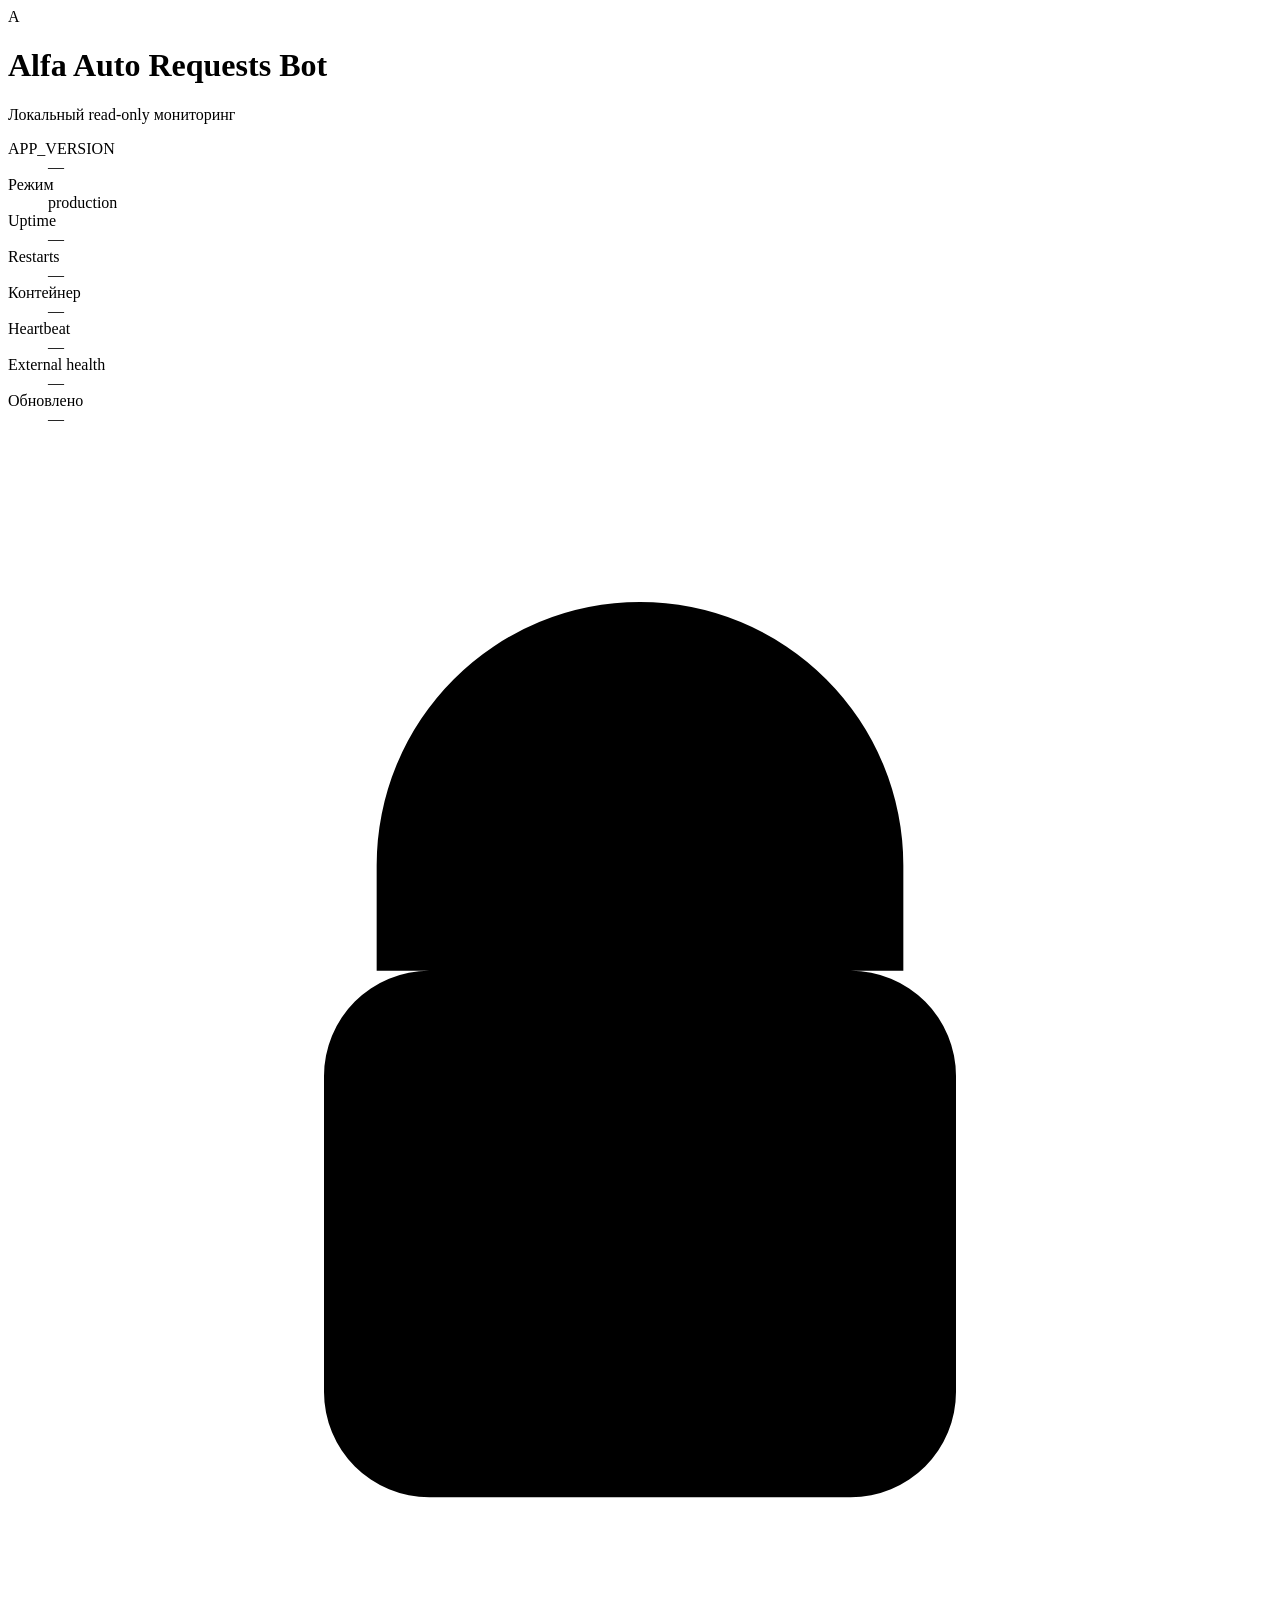
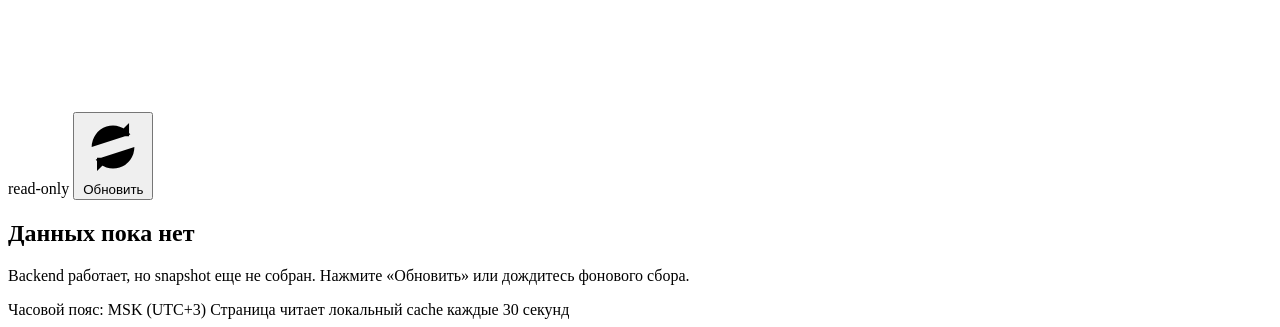
==== dashboard/static/index.html @ 1eba67b9 "Add CHIPS workflows and pilot operations tooling" ====
<!doctype html>
<html lang="ru">
  <head>
    <meta charset="utf-8" />
    <meta name="viewport" content="width=device-width, initial-scale=1" />
    <title>Alfa Auto Requests Bot Dashboard</title>
    <link rel="icon" href="data:image/svg+xml,%3Csvg xmlns='http://www.w3.org/2000/svg' viewBox='0 0 64 64'%3E%3Crect width='64' height='64' rx='10' fill='%23e30613'/%3E%3Ctext x='32' y='45' text-anchor='middle' font-family='Arial' font-size='42' font-weight='800' fill='white'%3EA%3C/text%3E%3C/svg%3E" />
    <link rel="stylesheet" href="/static/styles.css" />
  </head>
  <body>
    <div class="shell">
      <header class="topbar">
        <div class="brand">
          <div class="brand-mark" aria-hidden="true">A</div>
          <div>
            <h1>Alfa Auto Requests Bot</h1>
            <p>Локальный read-only мониторинг</p>
          </div>
        </div>
        <dl class="status-strip" aria-label="Краткий статус">
          <div><dt>APP_VERSION</dt><dd id="top-version">—</dd></div>
          <div><dt>Режим</dt><dd id="top-mode" class="good">production</dd></div>
          <div><dt>Uptime</dt><dd id="top-uptime">—</dd></div>
          <div><dt>Restarts</dt><dd id="top-restarts">—</dd></div>
          <div><dt>Контейнер</dt><dd id="top-container">—</dd></div>
          <div><dt>Heartbeat</dt><dd id="top-heartbeat">—</dd></div>
          <div><dt>External health</dt><dd id="top-external">—</dd></div>
          <div><dt>Обновлено</dt><dd id="top-updated">—</dd></div>
        </dl>
        <div class="header-actions">
          <span class="readonly" title="Dashboard не выполняет write-команды">
            <svg viewBox="0 0 24 24" aria-hidden="true"><path d="M7 10V8a5 5 0 0 1 10 0v2m-9 0h8a2 2 0 0 1 2 2v6a2 2 0 0 1-2 2H8a2 2 0 0 1-2-2v-6a2 2 0 0 1 2-2Z"/></svg>
            read-only
          </span>
          <button id="refresh-button" type="button" title="Безопасно перечитать данные по SSH">
            <svg viewBox="0 0 24 24" aria-hidden="true"><path d="M20 12a8 8 0 0 1-14.5 4.7M4 12A8 8 0 0 1 18.5 7.3M18 3v5h-5M6 21v-5h5"/></svg>
            Обновить
          </button>
        </div>
      </header>

      <main>
        <section id="empty-state" class="empty-state hidden">
          <h2>Данных пока нет</h2>
          <p>Backend работает, но snapshot еще не собран. Нажмите «Обновить» или дождитесь фонового сбора.</p>
        </section>

        <section class="grid top-grid" aria-label="Основные показатели">
          <article class="card hero-status" id="card-summary"></article>
          <article class="card" id="card-container"></article>
          <article class="card" id="card-vps"></article>
          <article class="card" id="card-polling"></article>
          <article class="card" id="card-telegram"></article>
          <article class="card" id="card-google"></article>
        </section>

        <section class="grid business-grid" aria-label="Бизнес-виджеты для менеджеров">
          <article class="card manager-focus" id="card-manager-focus"></article>
          <article class="card" id="card-business-today"></article>
          <article class="card" id="card-team-load"></article>
          <article class="card" id="card-directions"></article>
        </section>

        <section class="grid mid-grid" aria-label="Очереди и бизнес-состояние">
          <article class="card" id="card-gigachat"></article>
          <article class="card" id="card-dashboard-outbox"></article>
          <article class="card wide" id="card-applications"></article>
          <article class="card" id="card-bulk"></article>
          <article class="card" id="card-urgent"></article>
        </section>

        <section class="grid lower-grid" aria-label="Последние проблемы">
          <article class="card table-card" id="card-errors"></article>
          <article class="card" id="card-notification"></article>
        </section>
      </main>

      <footer>
        <span>Часовой пояс: MSK (UTC+3)</span>
        <span>Страница читает локальный cache каждые 30 секунд</span>
      </footer>
    </div>
    <script src="/static/app.js" defer></script>
  </body>
</html>
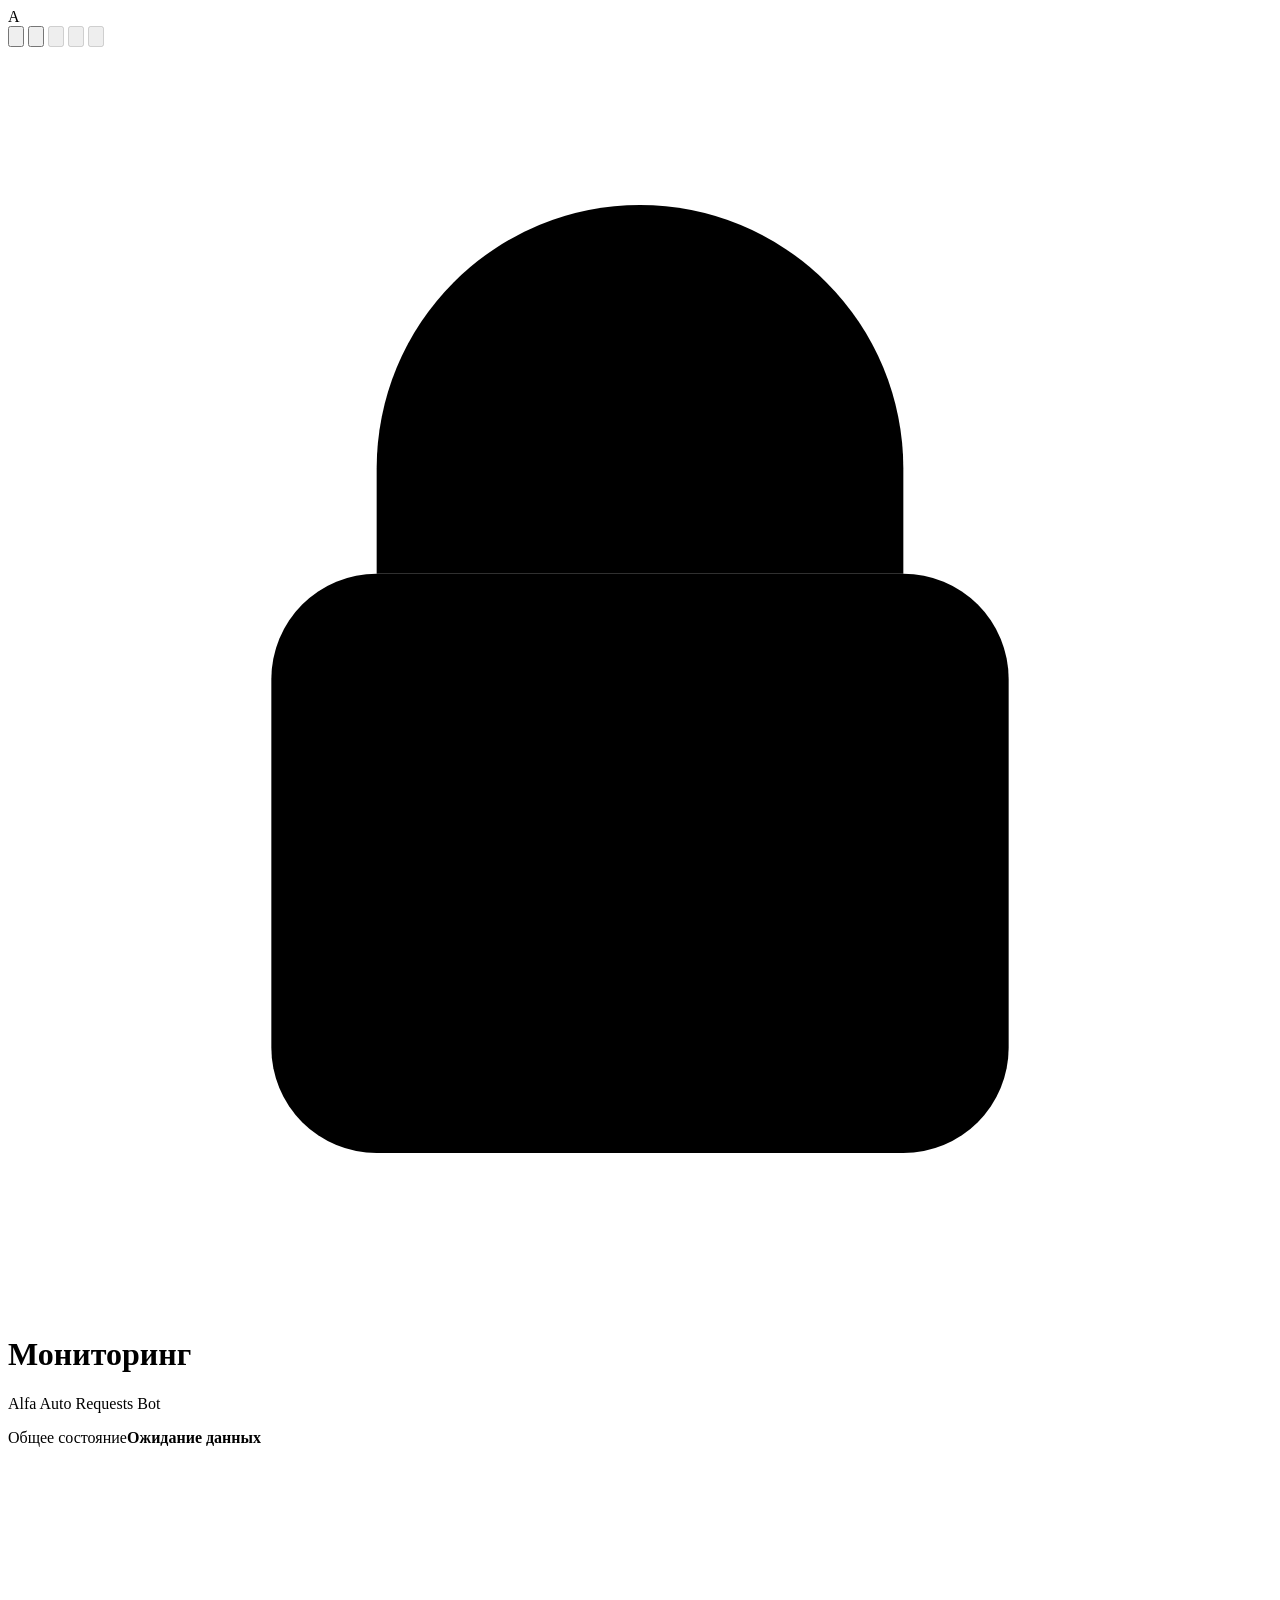
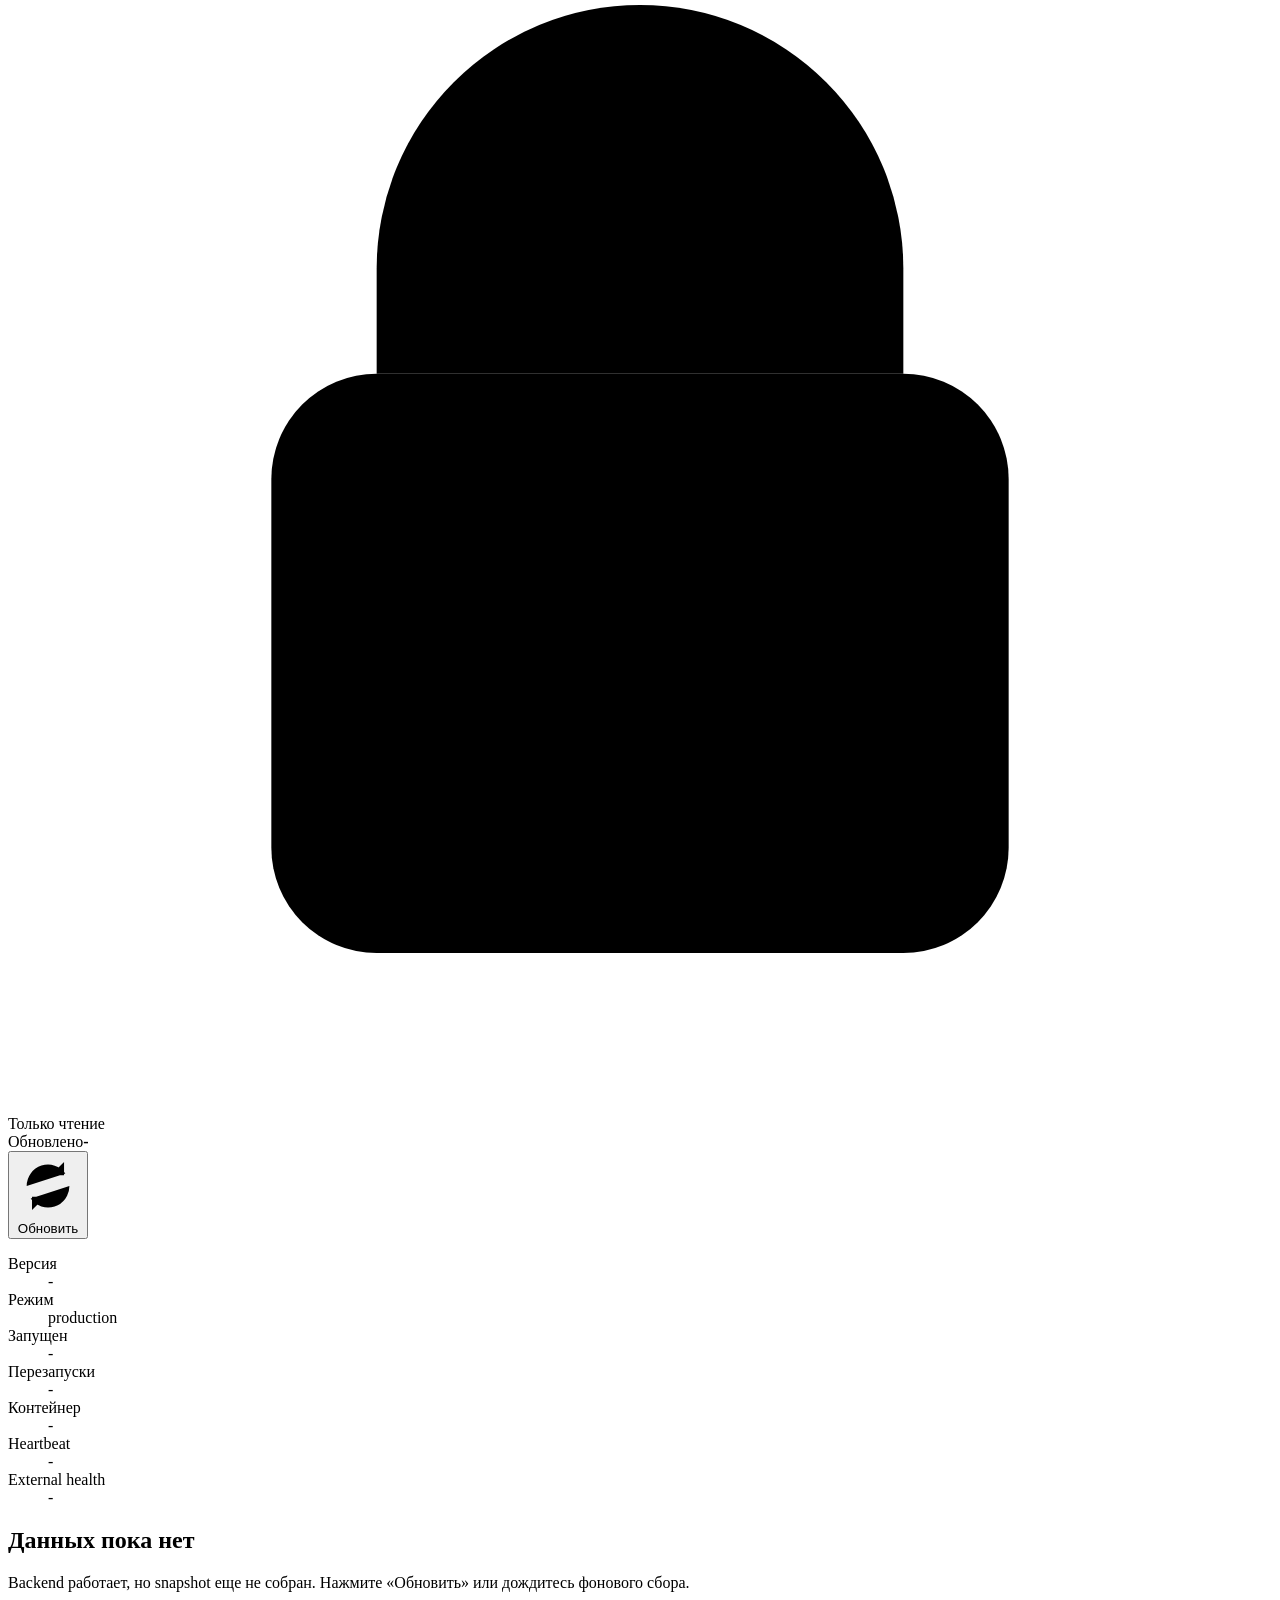
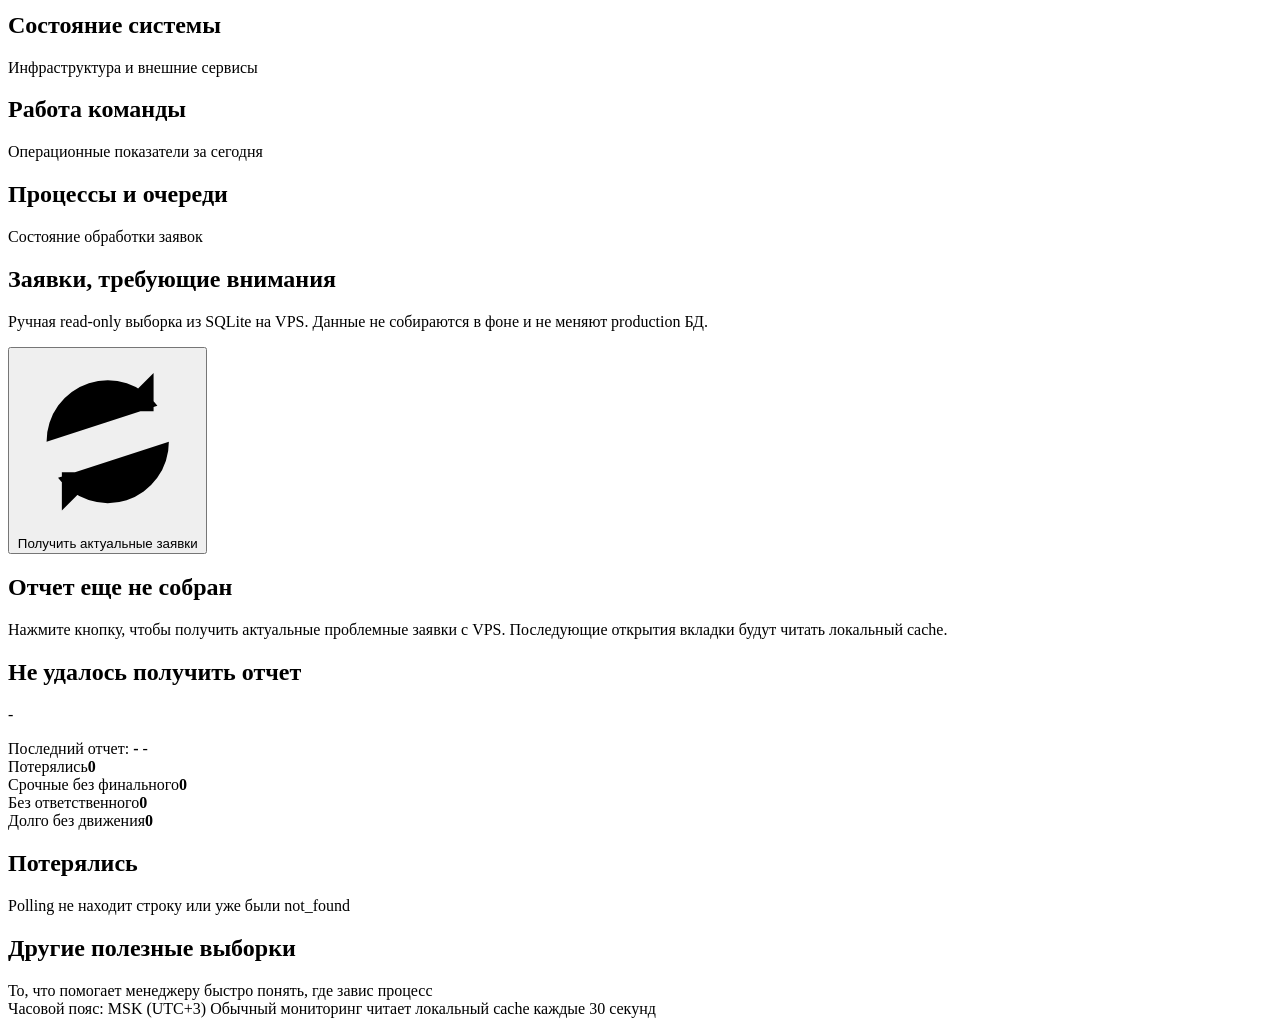
==== commit 185ac2b8: "Update pilot workflow and documentation" ====
--- a/dashboard/static/index.html
+++ b/dashboard/static/index.html
@@ -3,82 +3,176 @@
   <head>
     <meta charset="utf-8" />
     <meta name="viewport" content="width=device-width, initial-scale=1" />
-    <title>Alfa Auto Requests Bot Dashboard</title>
-    <link rel="icon" href="data:image/svg+xml,%3Csvg xmlns='http://www.w3.org/2000/svg' viewBox='0 0 64 64'%3E%3Crect width='64' height='64' rx='10' fill='%23e30613'/%3E%3Ctext x='32' y='45' text-anchor='middle' font-family='Arial' font-size='42' font-weight='800' fill='white'%3EA%3C/text%3E%3C/svg%3E" />
+    <meta name="theme-color" content="#ffffff" />
+    <title>Мониторинг | Alfa Auto Requests Bot</title>
+    <link rel="icon" href="data:image/svg+xml,%3Csvg xmlns='http://www.w3.org/2000/svg' viewBox='0 0 64 64'%3E%3Crect width='64' height='64' rx='8' fill='%23e30613'/%3E%3Ctext x='32' y='45' text-anchor='middle' font-family='Arial' font-size='42' font-weight='800' fill='white'%3EA%3C/text%3E%3C/svg%3E" />
     <link rel="stylesheet" href="/static/styles.css" />
   </head>
   <body>
-    <div class="shell">
-      <header class="topbar">
-        <div class="brand">
-          <div class="brand-mark" aria-hidden="true">A</div>
-          <div>
-            <h1>Alfa Auto Requests Bot</h1>
-            <p>Локальный read-only мониторинг</p>
+    <div class="app-shell">
+      <aside class="nav-rail" aria-label="Разделы дашборда">
+        <div class="brand-mark" aria-label="Alfa Auto Requests">A<span></span></div>
+
+        <nav class="rail-menu">
+          <button class="rail-item is-active" type="button" aria-current="page" aria-label="Мониторинг" data-tab="monitoring" data-tooltip="Мониторинг">
+            <svg viewBox="0 0 24 24" aria-hidden="true"><rect x="3" y="4" width="18" height="14" rx="2"/><path d="M8 21h8M12 18v3"/></svg>
+          </button>
+          <button class="rail-item" type="button" aria-label="Заявки" data-tab="applications" data-tooltip="Заявки">
+            <svg viewBox="0 0 24 24" aria-hidden="true"><path d="M6 3h12a2 2 0 0 1 2 2v16H4V5a2 2 0 0 1 2-2Z"/><path d="M8 8h8M8 12h8M8 16h5"/></svg>
+          </button>
+          <button class="rail-item" type="button" disabled aria-label="Команда, скоро" data-tooltip="Команда - скоро">
+            <svg viewBox="0 0 24 24" aria-hidden="true"><path d="M16 21v-2a4 4 0 0 0-4-4H6a4 4 0 0 0-4 4v2"/><circle cx="9" cy="7" r="4"/><path d="M22 21v-2a4 4 0 0 0-3-3.9M16 3.1a4 4 0 0 1 0 7.8"/></svg>
+          </button>
+          <button class="rail-item" type="button" disabled aria-label="История, скоро" data-tooltip="История - скоро">
+            <svg viewBox="0 0 24 24" aria-hidden="true"><path d="M3 12a9 9 0 1 0 3-6.7L3 8"/><path d="M3 3v5h5M12 7v5l3 2"/></svg>
+          </button>
+          <button class="rail-item" type="button" disabled aria-label="Настройки, скоро" data-tooltip="Настройки - скоро">
+            <svg viewBox="0 0 24 24" aria-hidden="true"><circle cx="12" cy="12" r="3"/><path d="M19.4 15a1.7 1.7 0 0 0 .3 1.9l.1.1-2.8 2.8-.1-.1a1.7 1.7 0 0 0-1.9-.3 1.7 1.7 0 0 0-1 1.6v.2h-4V21a1.7 1.7 0 0 0-1-1.6 1.7 1.7 0 0 0-1.9.3l-.1.1L4.2 17l.1-.1a1.7 1.7 0 0 0 .3-1.9A1.7 1.7 0 0 0 3 14H2.8v-4H3a1.7 1.7 0 0 0 1.6-1 1.7 1.7 0 0 0-.3-1.9L4.2 7 7 4.2l.1.1a1.7 1.7 0 0 0 1.9.3A1.7 1.7 0 0 0 10 3V2.8h4V3a1.7 1.7 0 0 0 1 1.6 1.7 1.7 0 0 0 1.9-.3l.1-.1L19.8 7l-.1.1a1.7 1.7 0 0 0-.3 1.9 1.7 1.7 0 0 0 1.6 1h.2v4H21a1.7 1.7 0 0 0-1.6 1Z"/></svg>
+          </button>
+        </nav>
+
+        <span class="rail-readonly" aria-label="Только чтение" data-tooltip="Только чтение">
+          <svg viewBox="0 0 24 24" aria-hidden="true"><path d="M7 10V8a5 5 0 0 1 10 0v2"/><rect x="5" y="10" width="14" height="11" rx="2"/></svg>
+        </span>
+      </aside>
+
+      <div class="workspace">
+        <header class="topbar">
+          <div class="page-heading">
+            <h1 id="page-title">Мониторинг</h1>
+            <p id="page-subtitle">Alfa Auto Requests Bot</p>
           </div>
-        </div>
-        <dl class="status-strip" aria-label="Краткий статус">
-          <div><dt>APP_VERSION</dt><dd id="top-version">—</dd></div>
+          <div class="overall-state" aria-label="Общее состояние">
+            <span class="state-dot" aria-hidden="true"></span>
+            <div><span>Общее состояние</span><strong id="top-overall">Ожидание данных</strong></div>
+          </div>
+          <span class="readonly">
+            <svg viewBox="0 0 24 24" aria-hidden="true"><path d="M7 10V8a5 5 0 0 1 10 0v2"/><rect x="5" y="10" width="14" height="11" rx="2"/></svg>
+            Только чтение
+          </span>
+          <div class="update-meta"><span>Обновлено</span><strong id="top-updated">-</strong></div>
+          <button id="refresh-button" class="refresh-button" type="button" title="Безопасно перечитать данные по SSH">
+            <svg viewBox="0 0 24 24" aria-hidden="true"><path d="M20 12a8 8 0 0 1-14.5 4.7M4 12A8 8 0 0 1 18.5 7.3M18 3v5h-5M6 21v-5h5"/></svg>
+            <span>Обновить</span>
+          </button>
+        </header>
+
+        <dl class="status-strip" aria-label="Краткий статус системы">
+          <div><dt>Версия</dt><dd id="top-version">-</dd></div>
           <div><dt>Режим</dt><dd id="top-mode" class="good">production</dd></div>
-          <div><dt>Uptime</dt><dd id="top-uptime">—</dd></div>
-          <div><dt>Restarts</dt><dd id="top-restarts">—</dd></div>
-          <div><dt>Контейнер</dt><dd id="top-container">—</dd></div>
-          <div><dt>Heartbeat</dt><dd id="top-heartbeat">—</dd></div>
-          <div><dt>External health</dt><dd id="top-external">—</dd></div>
-          <div><dt>Обновлено</dt><dd id="top-updated">—</dd></div>
+          <div><dt>Запущен</dt><dd id="top-uptime">-</dd></div>
+          <div><dt>Перезапуски</dt><dd id="top-restarts">-</dd></div>
+          <div><dt>Контейнер</dt><dd id="top-container">-</dd></div>
+          <div><dt>Heartbeat</dt><dd id="top-heartbeat">-</dd></div>
+          <div><dt>External health</dt><dd id="top-external">-</dd></div>
         </dl>
-        <div class="header-actions">
-          <span class="readonly" title="Dashboard не выполняет write-команды">
-            <svg viewBox="0 0 24 24" aria-hidden="true"><path d="M7 10V8a5 5 0 0 1 10 0v2m-9 0h8a2 2 0 0 1 2 2v6a2 2 0 0 1-2 2H8a2 2 0 0 1-2-2v-6a2 2 0 0 1 2-2Z"/></svg>
-            read-only
-          </span>
-          <button id="refresh-button" type="button" title="Безопасно перечитать данные по SSH">
-            <svg viewBox="0 0 24 24" aria-hidden="true"><path d="M20 12a8 8 0 0 1-14.5 4.7M4 12A8 8 0 0 1 18.5 7.3M18 3v5h-5M6 21v-5h5"/></svg>
-            Обновить
-          </button>
-        </div>
-      </header>
 
-      <main>
-        <section id="empty-state" class="empty-state hidden">
-          <h2>Данных пока нет</h2>
-          <p>Backend работает, но snapshot еще не собран. Нажмите «Обновить» или дождитесь фонового сбора.</p>
-        </section>
+        <main>
+          <section id="view-monitoring" class="tab-view is-visible" data-view="monitoring">
+            <section id="empty-state" class="empty-state hidden">
+              <h2>Данных пока нет</h2>
+              <p>Backend работает, но snapshot еще не собран. Нажмите «Обновить» или дождитесь фонового сбора.</p>
+            </section>
 
-        <section class="grid top-grid" aria-label="Основные показатели">
-          <article class="card hero-status" id="card-summary"></article>
-          <article class="card" id="card-container"></article>
-          <article class="card" id="card-vps"></article>
-          <article class="card" id="card-polling"></article>
-          <article class="card" id="card-telegram"></article>
-          <article class="card" id="card-google"></article>
-        </section>
+            <section class="dashboard-section" aria-labelledby="systems-title">
+              <div class="section-heading"><h2 id="systems-title">Состояние системы</h2><span>Инфраструктура и внешние сервисы</span></div>
+              <div class="grid systems-grid">
+                <article class="card hero-status" id="card-summary"></article>
+                <article class="card" id="card-container"></article>
+                <article class="card" id="card-vps"></article>
+                <article class="card" id="card-polling"></article>
+                <article class="card" id="card-telegram"></article>
+                <article class="card" id="card-google"></article>
+              </div>
+            </section>
 
-        <section class="grid business-grid" aria-label="Бизнес-виджеты для менеджеров">
-          <article class="card manager-focus" id="card-manager-focus"></article>
-          <article class="card" id="card-business-today"></article>
-          <article class="card" id="card-team-load"></article>
-          <article class="card" id="card-directions"></article>
-        </section>
+            <section class="dashboard-section" aria-labelledby="business-title">
+              <div class="section-heading"><h2 id="business-title">Работа команды</h2><span>Операционные показатели за сегодня</span></div>
+              <div class="grid business-grid">
+                <article class="card manager-focus" id="card-manager-focus"></article>
+                <article class="card" id="card-business-today"></article>
+                <article class="card" id="card-team-load"></article>
+                <article class="card" id="card-directions"></article>
+              </div>
+            </section>
 
-        <section class="grid mid-grid" aria-label="Очереди и бизнес-состояние">
-          <article class="card" id="card-gigachat"></article>
-          <article class="card" id="card-dashboard-outbox"></article>
-          <article class="card wide" id="card-applications"></article>
-          <article class="card" id="card-bulk"></article>
-          <article class="card" id="card-urgent"></article>
-        </section>
+            <section class="dashboard-section" aria-labelledby="processes-title">
+              <div class="section-heading"><h2 id="processes-title">Процессы и очереди</h2><span>Состояние обработки заявок</span></div>
+              <div class="grid processes-grid">
+                <article class="card" id="card-gigachat"></article>
+                <article class="card" id="card-dashboard-outbox"></article>
+                <article class="card" id="card-applications"></article>
+                <article class="card" id="card-bulk"></article>
+                <article class="card" id="card-urgent"></article>
+              </div>
+            </section>
 
-        <section class="grid lower-grid" aria-label="Последние проблемы">
-          <article class="card table-card" id="card-errors"></article>
-          <article class="card" id="card-notification"></article>
-        </section>
-      </main>
+            <section class="grid lower-grid" aria-label="Последние проблемы">
+              <article class="card table-card" id="card-errors"></article>
+              <article class="card" id="card-notification"></article>
+            </section>
+          </section>
 
-      <footer>
-        <span>Часовой пояс: MSK (UTC+3)</span>
-        <span>Страница читает локальный cache каждые 30 секунд</span>
-      </footer>
+          <section id="view-applications" class="tab-view" data-view="applications">
+            <section class="applications-hero">
+              <div>
+                <h2>Заявки, требующие внимания</h2>
+                <p>Ручная read-only выборка из SQLite на VPS. Данные не собираются в фоне и не меняют production БД.</p>
+              </div>
+              <button id="applications-report-button" class="primary-button" type="button">
+                <svg viewBox="0 0 24 24" aria-hidden="true"><path d="M20 12a8 8 0 0 1-14.5 4.7M4 12A8 8 0 0 1 18.5 7.3M18 3v5h-5M6 21v-5h5"/></svg>
+                <span>Получить актуальные заявки</span>
+              </button>
+            </section>
+
+            <section id="applications-report-empty" class="empty-state">
+              <h2>Отчет еще не собран</h2>
+              <p>Нажмите кнопку, чтобы получить актуальные проблемные заявки с VPS. Последующие открытия вкладки будут читать локальный cache.</p>
+            </section>
+
+            <section id="applications-report-error" class="empty-state error-state hidden">
+              <h2>Не удалось получить отчет</h2>
+              <p id="applications-report-error-text">-</p>
+            </section>
+
+            <section id="applications-report-content" class="hidden">
+              <div class="report-meta">
+                <span>Последний отчет: <strong id="applications-report-updated">-</strong></span>
+                <span id="applications-report-status" class="pill">-</span>
+              </div>
+
+              <div class="grid report-summary-grid">
+                <article class="card summary-tile"><span>Потерялись</span><strong id="report-lost-count">0</strong></article>
+                <article class="card summary-tile"><span>Срочные без финального</span><strong id="report-urgent-count">0</strong></article>
+                <article class="card summary-tile"><span>Без ответственного</span><strong id="report-owner-count">0</strong></article>
+                <article class="card summary-tile"><span>Долго без движения</span><strong id="report-stale-count">0</strong></article>
+              </div>
+
+              <section class="dashboard-section">
+                <div class="section-heading"><h2>Потерялись</h2><span>Polling не находит строку или уже были not_found</span></div>
+                <article class="card table-card report-card" id="report-lost-table"></article>
+              </section>
+
+              <section class="dashboard-section">
+                <div class="section-heading"><h2>Другие полезные выборки</h2><span>То, что помогает менеджеру быстро понять, где завис процесс</span></div>
+                <div class="grid report-detail-grid">
+                  <article class="card table-card report-card" id="report-urgent-table"></article>
+                  <article class="card table-card report-card" id="report-owner-table"></article>
+                  <article class="card table-card report-card" id="report-clarification-table"></article>
+                  <article class="card table-card report-card" id="report-stale-table"></article>
+                  <article class="card table-card report-card" id="report-bulk-table"></article>
+                  <article class="card table-card report-card" id="report-workflows-table"></article>
+                </div>
+              </section>
+            </section>
+          </section>
+        </main>
+
+        <footer>
+          <span>Часовой пояс: MSK (UTC+3)</span>
+          <span>Обычный мониторинг читает локальный cache каждые 30 секунд</span>
+        </footer>
+      </div>
     </div>
     <script src="/static/app.js" defer></script>
   </body>
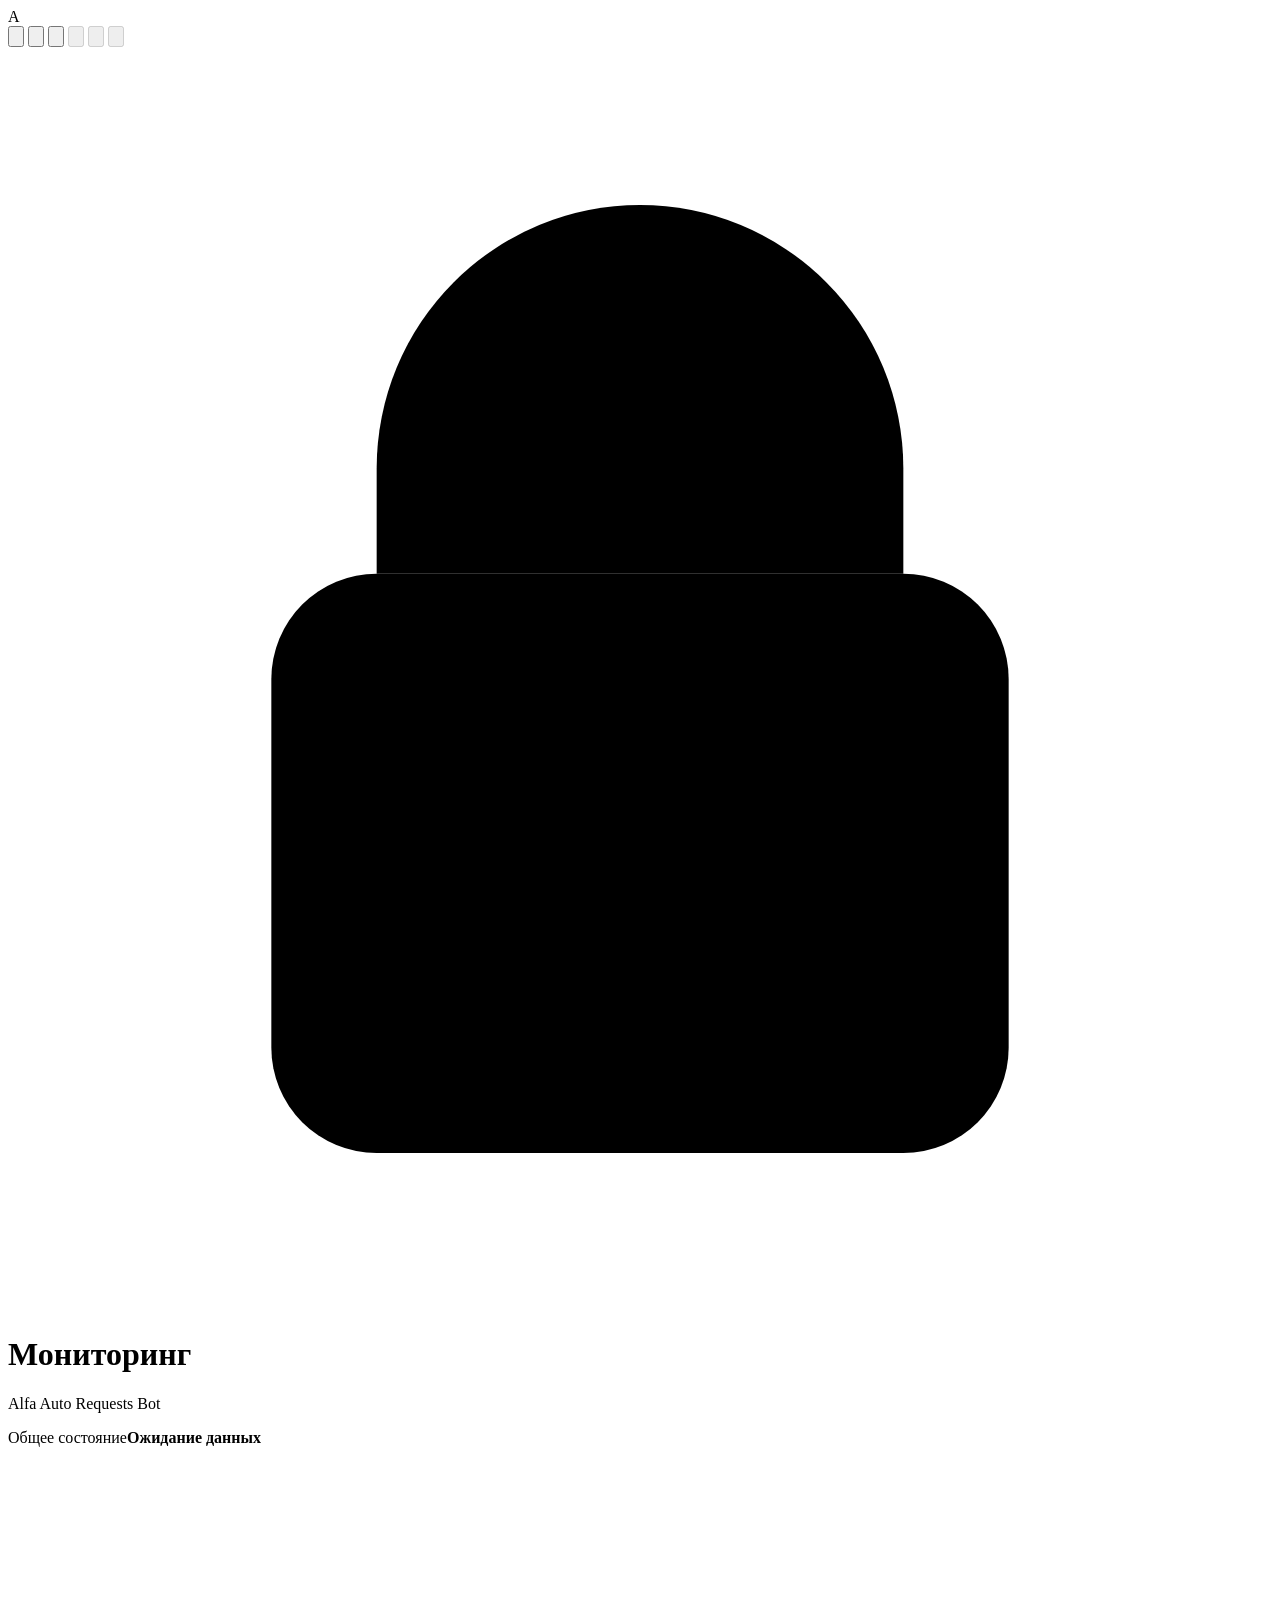
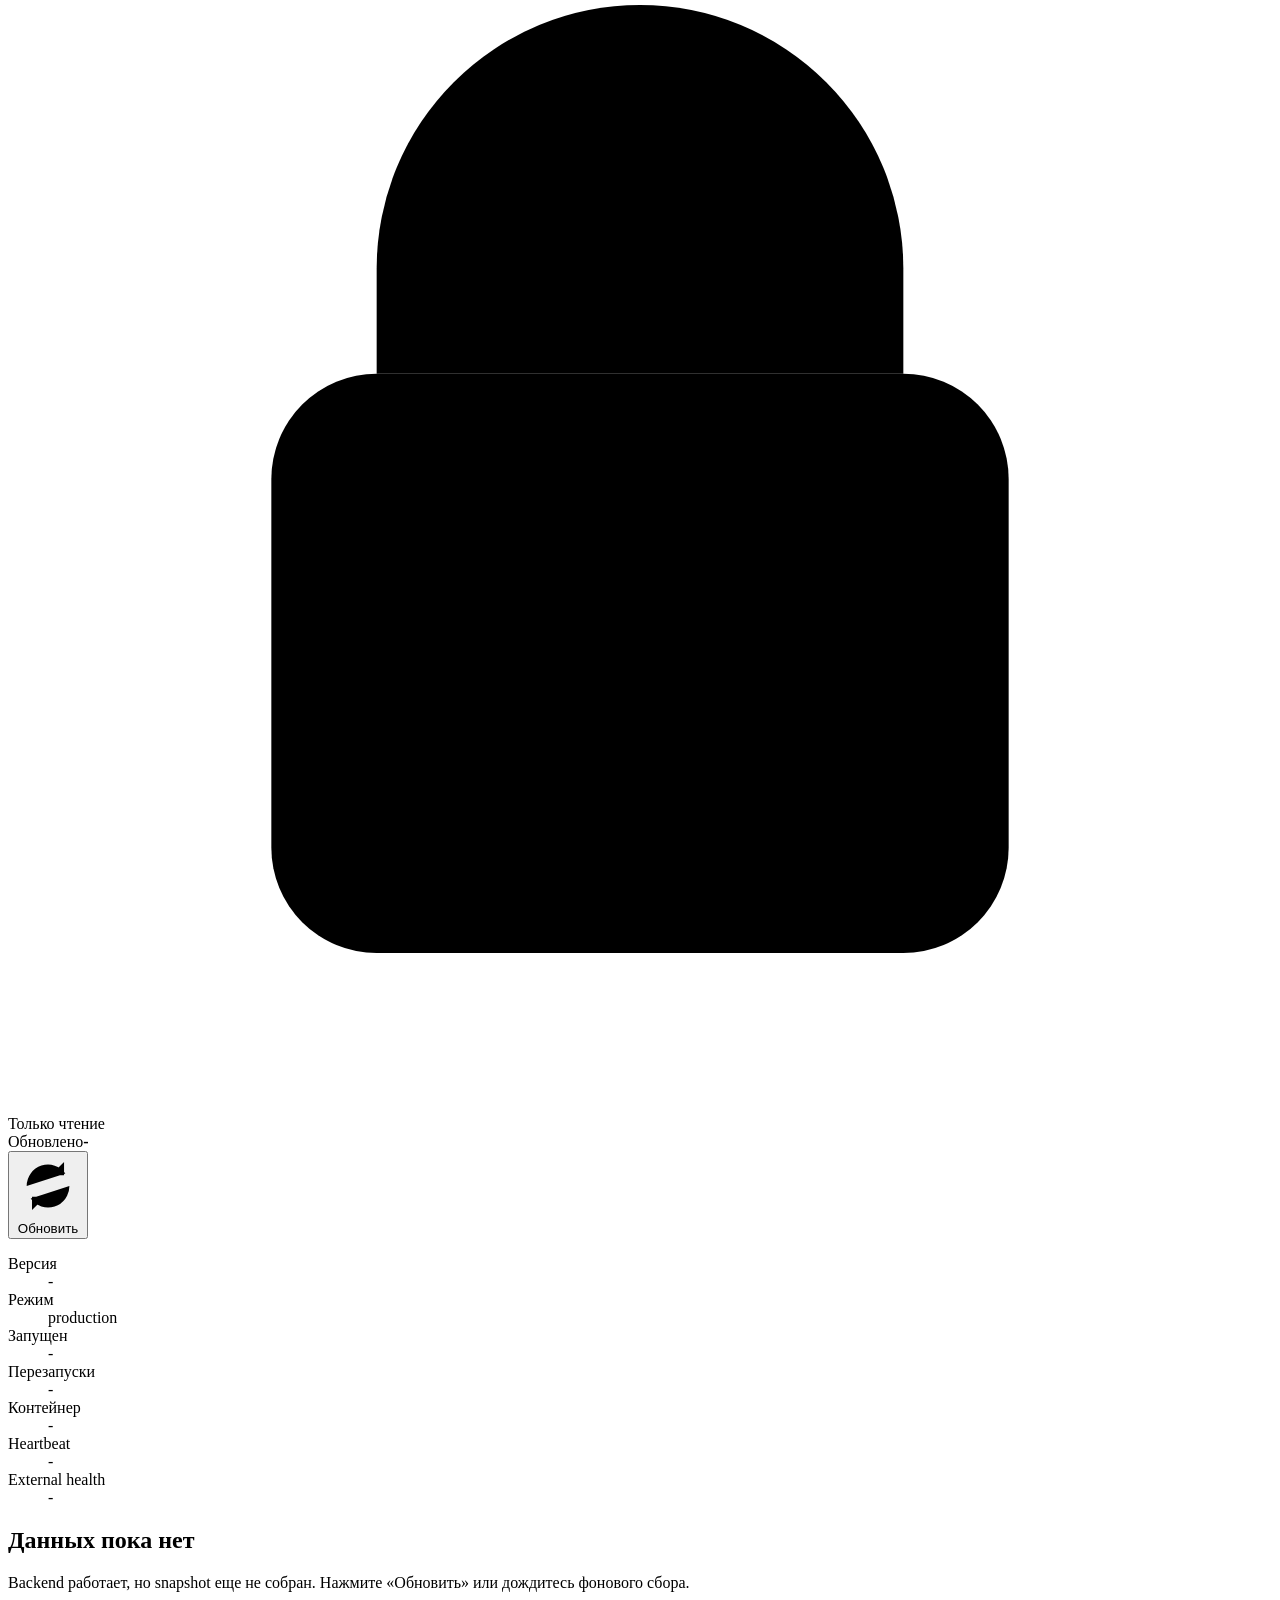
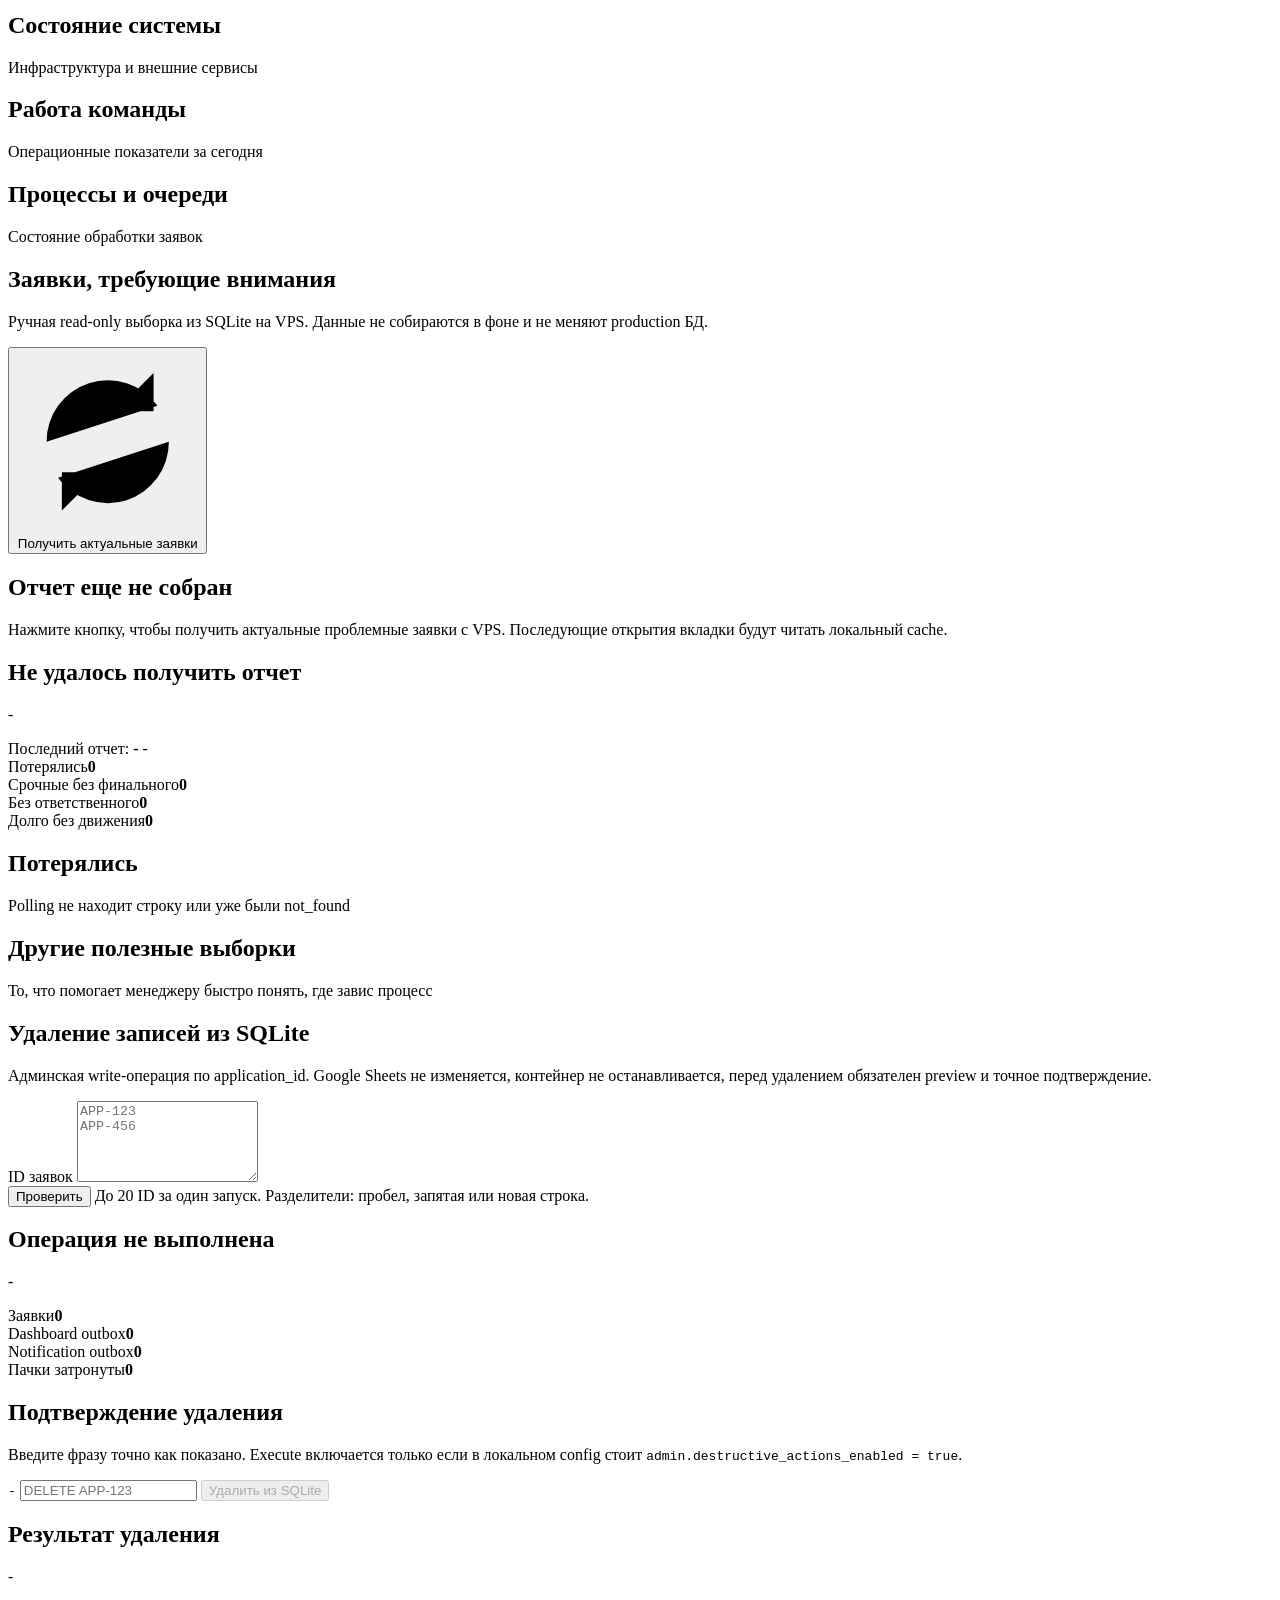
==== commit 4cd90ddf: "Add admin sheet indexer and dashboard cleanup tools" ====
--- a/dashboard/static/index.html
+++ b/dashboard/static/index.html
@@ -19,6 +19,9 @@
           </button>
           <button class="rail-item" type="button" aria-label="Заявки" data-tab="applications" data-tooltip="Заявки">
             <svg viewBox="0 0 24 24" aria-hidden="true"><path d="M6 3h12a2 2 0 0 1 2 2v16H4V5a2 2 0 0 1 2-2Z"/><path d="M8 8h8M8 12h8M8 16h5"/></svg>
+          </button>
+          <button class="rail-item" type="button" aria-label="Удаление" data-tab="delete" data-tooltip="Удаление">
+            <svg viewBox="0 0 24 24" aria-hidden="true"><path d="M3 6h18"/><path d="M8 6V4h8v2"/><path d="M19 6l-1 15H6L5 6"/><path d="M10 11v6M14 11v6"/></svg>
           </button>
           <button class="rail-item" type="button" disabled aria-label="Команда, скоро" data-tooltip="Команда - скоро">
             <svg viewBox="0 0 24 24" aria-hidden="true"><path d="M16 21v-2a4 4 0 0 0-4-4H6a4 4 0 0 0-4 4v2"/><circle cx="9" cy="7" r="4"/><path d="M22 21v-2a4 4 0 0 0-3-3.9M16 3.1a4 4 0 0 1 0 7.8"/></svg>
@@ -166,6 +169,53 @@
               </section>
             </section>
           </section>
+
+          <section id="view-delete" class="tab-view" data-view="delete">
+            <section class="applications-hero destructive-hero">
+              <div>
+                <h2>Удаление записей из SQLite</h2>
+                <p>Админская write-операция по application_id. Google Sheets не изменяется, контейнер не останавливается, перед удалением обязателен preview и точное подтверждение.</p>
+              </div>
+            </section>
+
+            <section class="card admin-delete-panel">
+              <label class="form-label" for="delete-ids-input">ID заявок</label>
+              <textarea id="delete-ids-input" class="admin-textarea" rows="5" placeholder="APP-123&#10;APP-456"></textarea>
+              <div class="admin-actions">
+                <button id="delete-preview-button" class="primary-button" type="button">Проверить</button>
+                <span class="muted">До 20 ID за один запуск. Разделители: пробел, запятая или новая строка.</span>
+              </div>
+            </section>
+
+            <section id="delete-error" class="empty-state error-state hidden">
+              <h2>Операция не выполнена</h2>
+              <p id="delete-error-text">-</p>
+            </section>
+
+            <section id="delete-preview-content" class="hidden">
+              <div class="grid report-summary-grid">
+                <article class="card summary-tile"><span>Заявки</span><strong id="delete-count-applications">0</strong></article>
+                <article class="card summary-tile"><span>Dashboard outbox</span><strong id="delete-count-dashboard">0</strong></article>
+                <article class="card summary-tile"><span>Notification outbox</span><strong id="delete-count-notification">0</strong></article>
+                <article class="card summary-tile"><span>Пачки затронуты</span><strong id="delete-count-bulk">0</strong></article>
+              </div>
+
+              <article class="card table-card report-card" id="delete-preview-table"></article>
+
+              <section class="card admin-delete-confirm">
+                <h2>Подтверждение удаления</h2>
+                <p class="muted">Введите фразу точно как показано. Execute включается только если в локальном config стоит <code>admin.destructive_actions_enabled = true</code>.</p>
+                <code id="delete-confirmation-phrase" class="confirmation-phrase">-</code>
+                <input id="delete-confirmation-input" class="admin-input" type="text" autocomplete="off" placeholder="DELETE APP-123" />
+                <button id="delete-execute-button" class="danger-button" type="button" disabled>Удалить из SQLite</button>
+              </section>
+
+              <section id="delete-result" class="empty-state hidden">
+                <h2>Результат удаления</h2>
+                <p id="delete-result-text">-</p>
+              </section>
+            </section>
+          </section>
         </main>
 
         <footer>
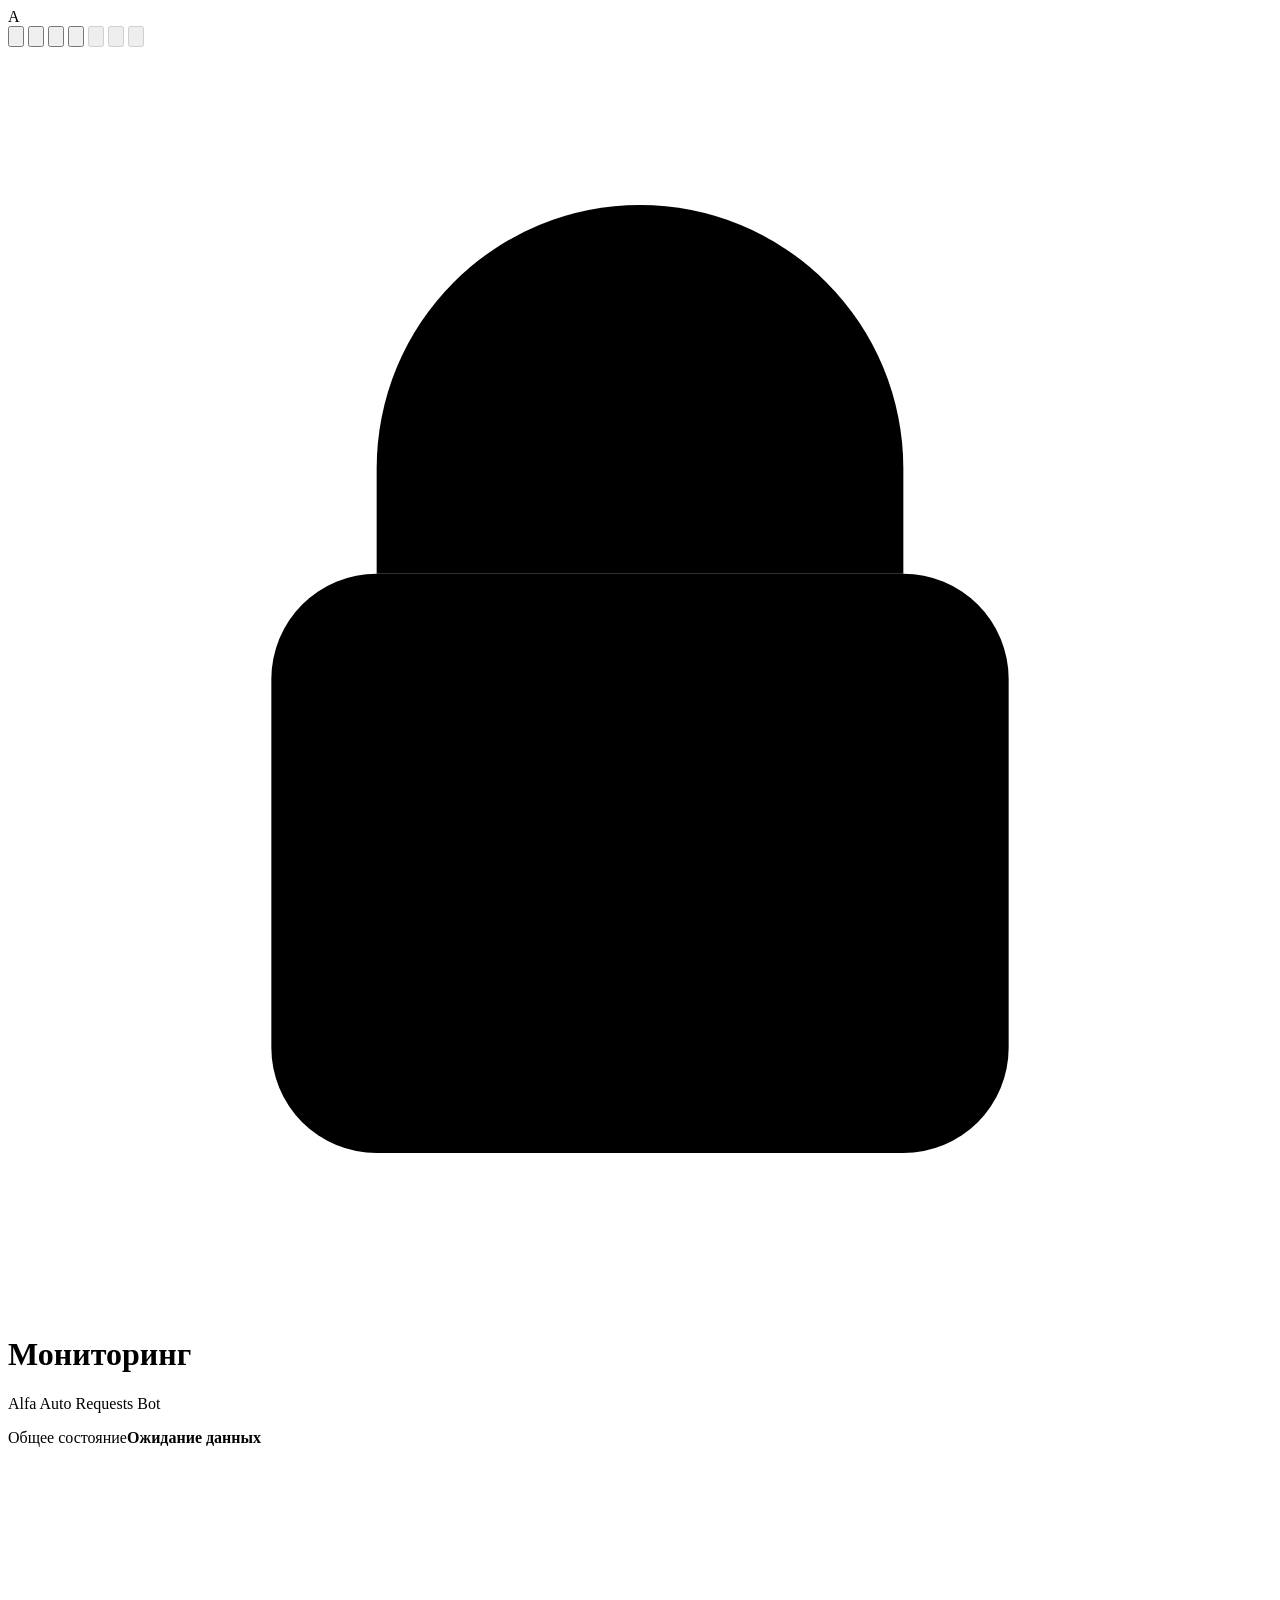
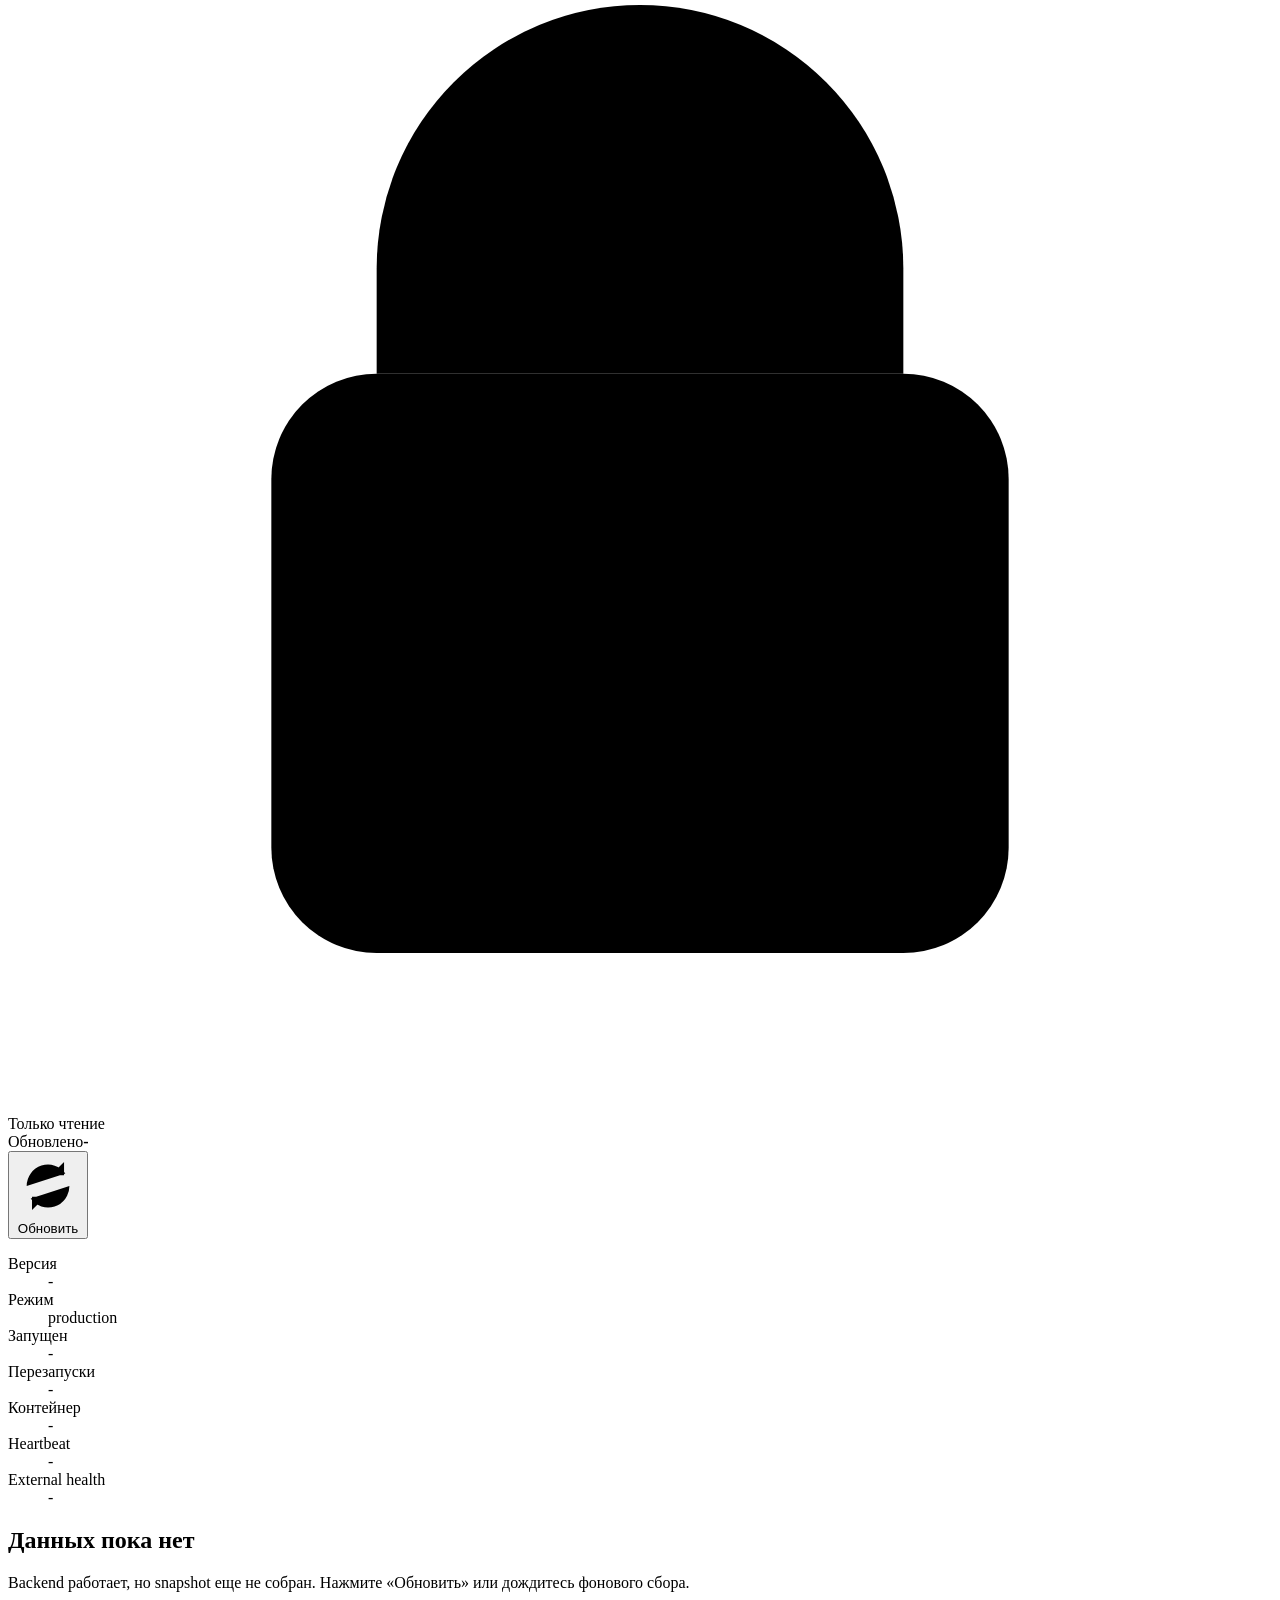
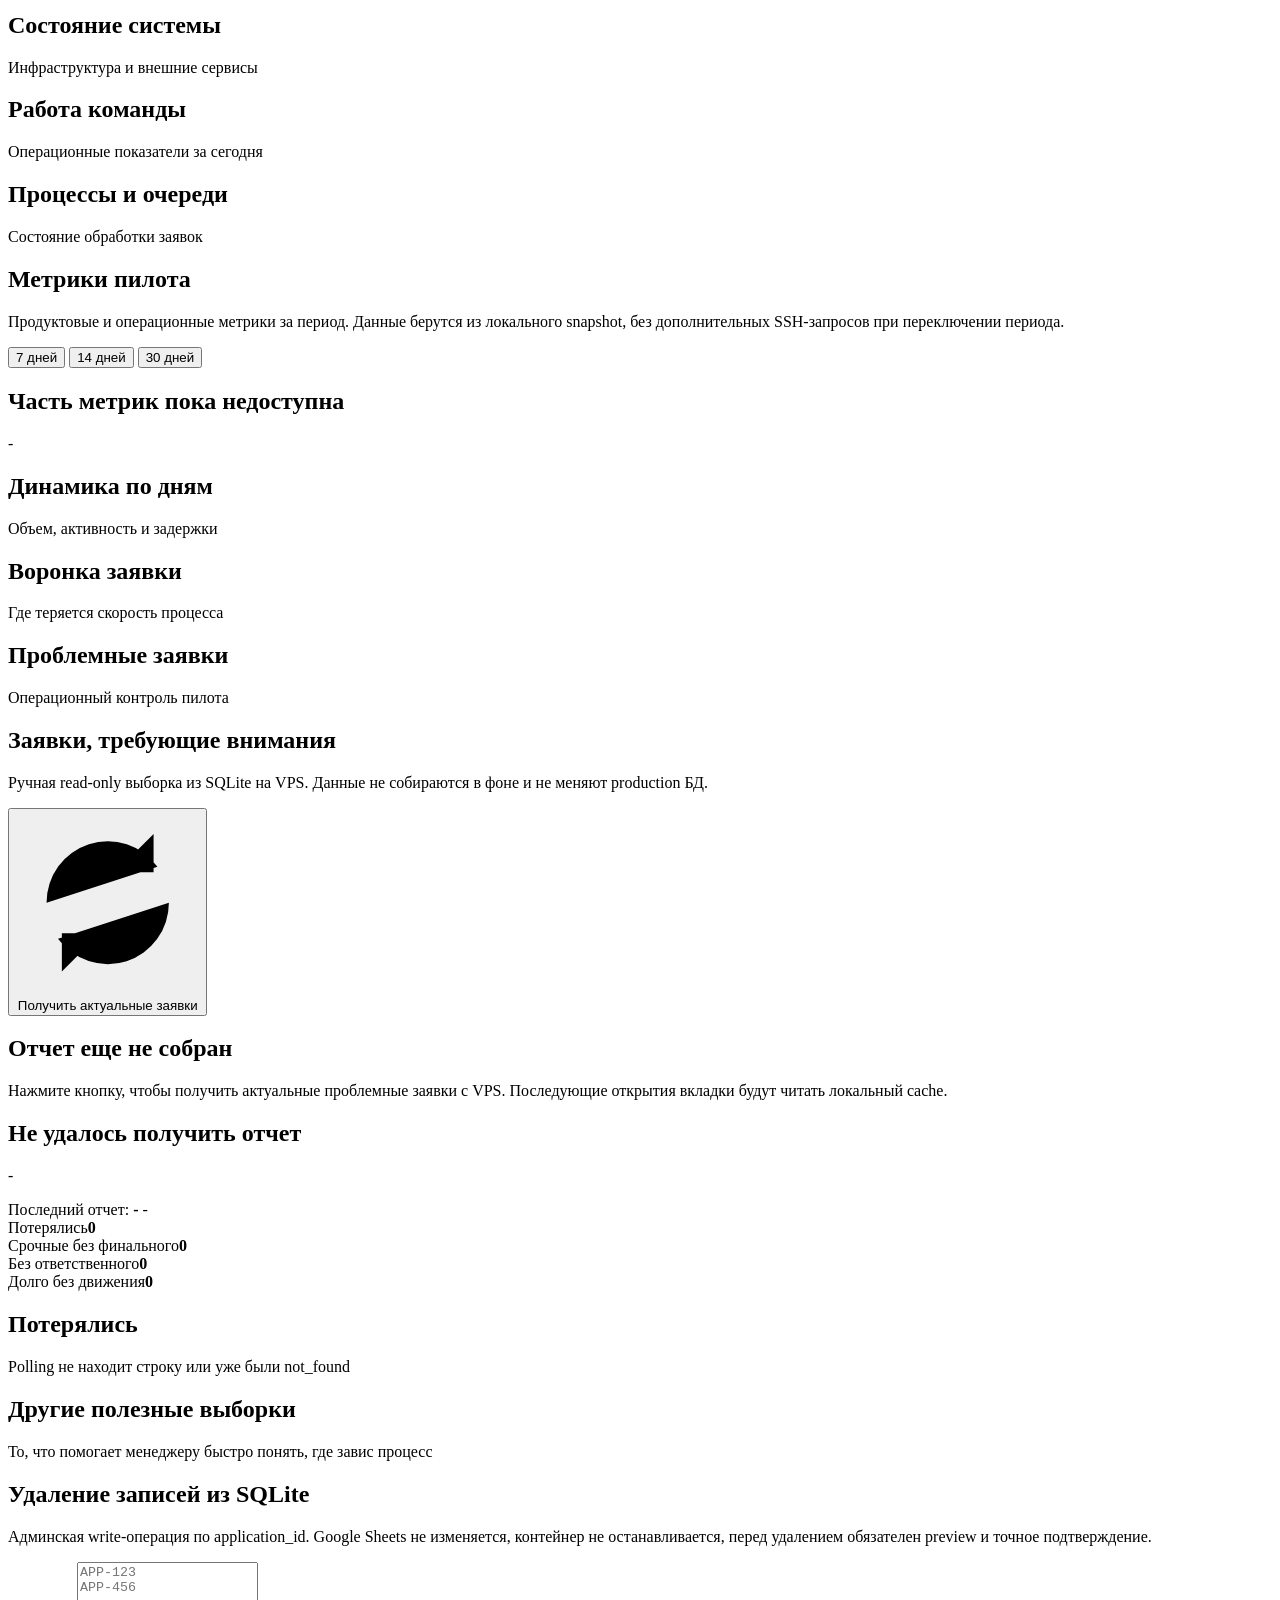
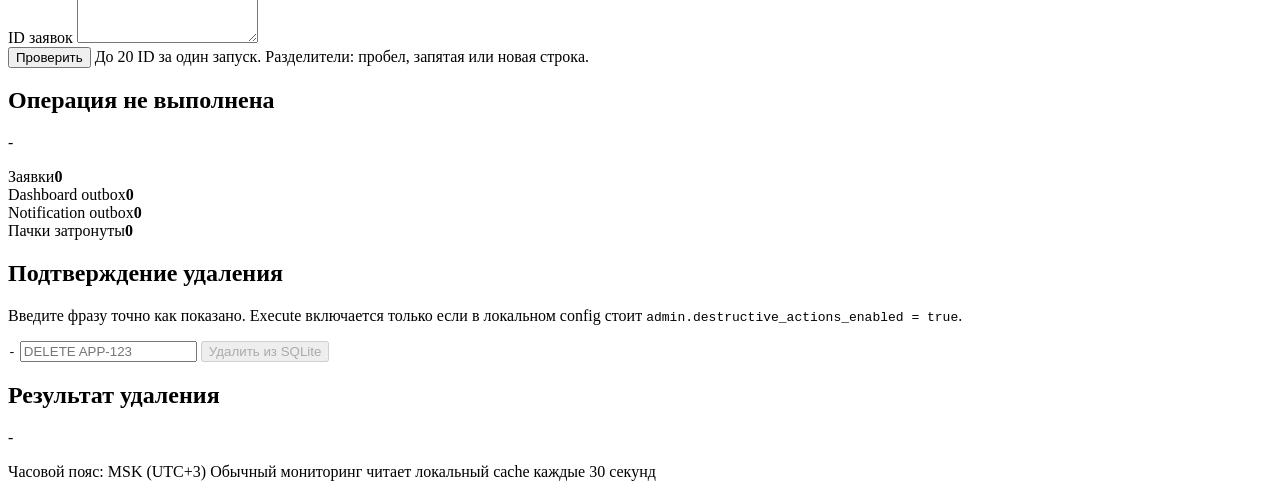
==== commit 906506f7: "Add pilot metrics dashboard" ====
--- a/dashboard/static/index.html
+++ b/dashboard/static/index.html
@@ -16,6 +16,9 @@
         <nav class="rail-menu">
           <button class="rail-item is-active" type="button" aria-current="page" aria-label="Мониторинг" data-tab="monitoring" data-tooltip="Мониторинг">
             <svg viewBox="0 0 24 24" aria-hidden="true"><rect x="3" y="4" width="18" height="14" rx="2"/><path d="M8 21h8M12 18v3"/></svg>
+          </button>
+          <button class="rail-item" type="button" aria-label="Пилот" data-tab="pilot" data-tooltip="Пилот">
+            <svg viewBox="0 0 24 24" aria-hidden="true"><path d="M4 19V5"/><path d="M4 19h16"/><path d="M8 15v-4M12 15V8M16 15v-7"/><path d="M7 5h10l-2 3 2 3H7z"/></svg>
           </button>
           <button class="rail-item" type="button" aria-label="Заявки" data-tab="applications" data-tooltip="Заявки">
             <svg viewBox="0 0 24 24" aria-hidden="true"><path d="M6 3h12a2 2 0 0 1 2 2v16H4V5a2 2 0 0 1 2-2Z"/><path d="M8 8h8M8 12h8M8 16h5"/></svg>
@@ -116,6 +119,53 @@
             </section>
           </section>
 
+          <section id="view-pilot" class="tab-view" data-view="pilot">
+            <section class="applications-hero pilot-hero">
+              <div>
+                <h2>Метрики пилота</h2>
+                <p>Продуктовые и операционные метрики за период. Данные берутся из локального snapshot, без дополнительных SSH-запросов при переключении периода.</p>
+              </div>
+              <div class="segmented-control" aria-label="Период пилотных метрик">
+                <button class="segment is-active" type="button" data-pilot-period="7d">7 дней</button>
+                <button class="segment" type="button" data-pilot-period="14d">14 дней</button>
+                <button class="segment" type="button" data-pilot-period="30d">30 дней</button>
+              </div>
+            </section>
+
+            <section id="pilot-quality" class="empty-state hidden">
+              <h2>Часть метрик пока недоступна</h2>
+              <p id="pilot-quality-text">-</p>
+            </section>
+
+            <section class="grid pilot-kpi-grid" aria-label="KPI пилота">
+              <article class="card pilot-kpi" id="pilot-kpi-total"></article>
+              <article class="card pilot-kpi" id="pilot-kpi-users"></article>
+              <article class="card pilot-kpi" id="pilot-kpi-creation"></article>
+              <article class="card pilot-kpi" id="pilot-kpi-editor"></article>
+              <article class="card pilot-kpi" id="pilot-kpi-cycle"></article>
+              <article class="card pilot-kpi" id="pilot-kpi-quality"></article>
+            </section>
+
+            <section class="dashboard-section">
+              <div class="section-heading"><h2>Динамика по дням</h2><span>Объем, активность и задержки</span></div>
+              <div class="grid pilot-charts-grid">
+                <article class="card pilot-chart" id="pilot-chart-applications"></article>
+                <article class="card pilot-chart" id="pilot-chart-creation"></article>
+                <article class="card pilot-chart" id="pilot-chart-cycle"></article>
+              </div>
+            </section>
+
+            <section class="dashboard-section">
+              <div class="section-heading"><h2>Воронка заявки</h2><span>Где теряется скорость процесса</span></div>
+              <article class="card pilot-funnel-card" id="pilot-funnel"></article>
+            </section>
+
+            <section class="dashboard-section">
+              <div class="section-heading"><h2>Проблемные заявки</h2><span>Операционный контроль пилота</span></div>
+              <article class="card table-card" id="pilot-problems"></article>
+            </section>
+          </section>
+
           <section id="view-applications" class="tab-view" data-view="applications">
             <section class="applications-hero">
               <div>
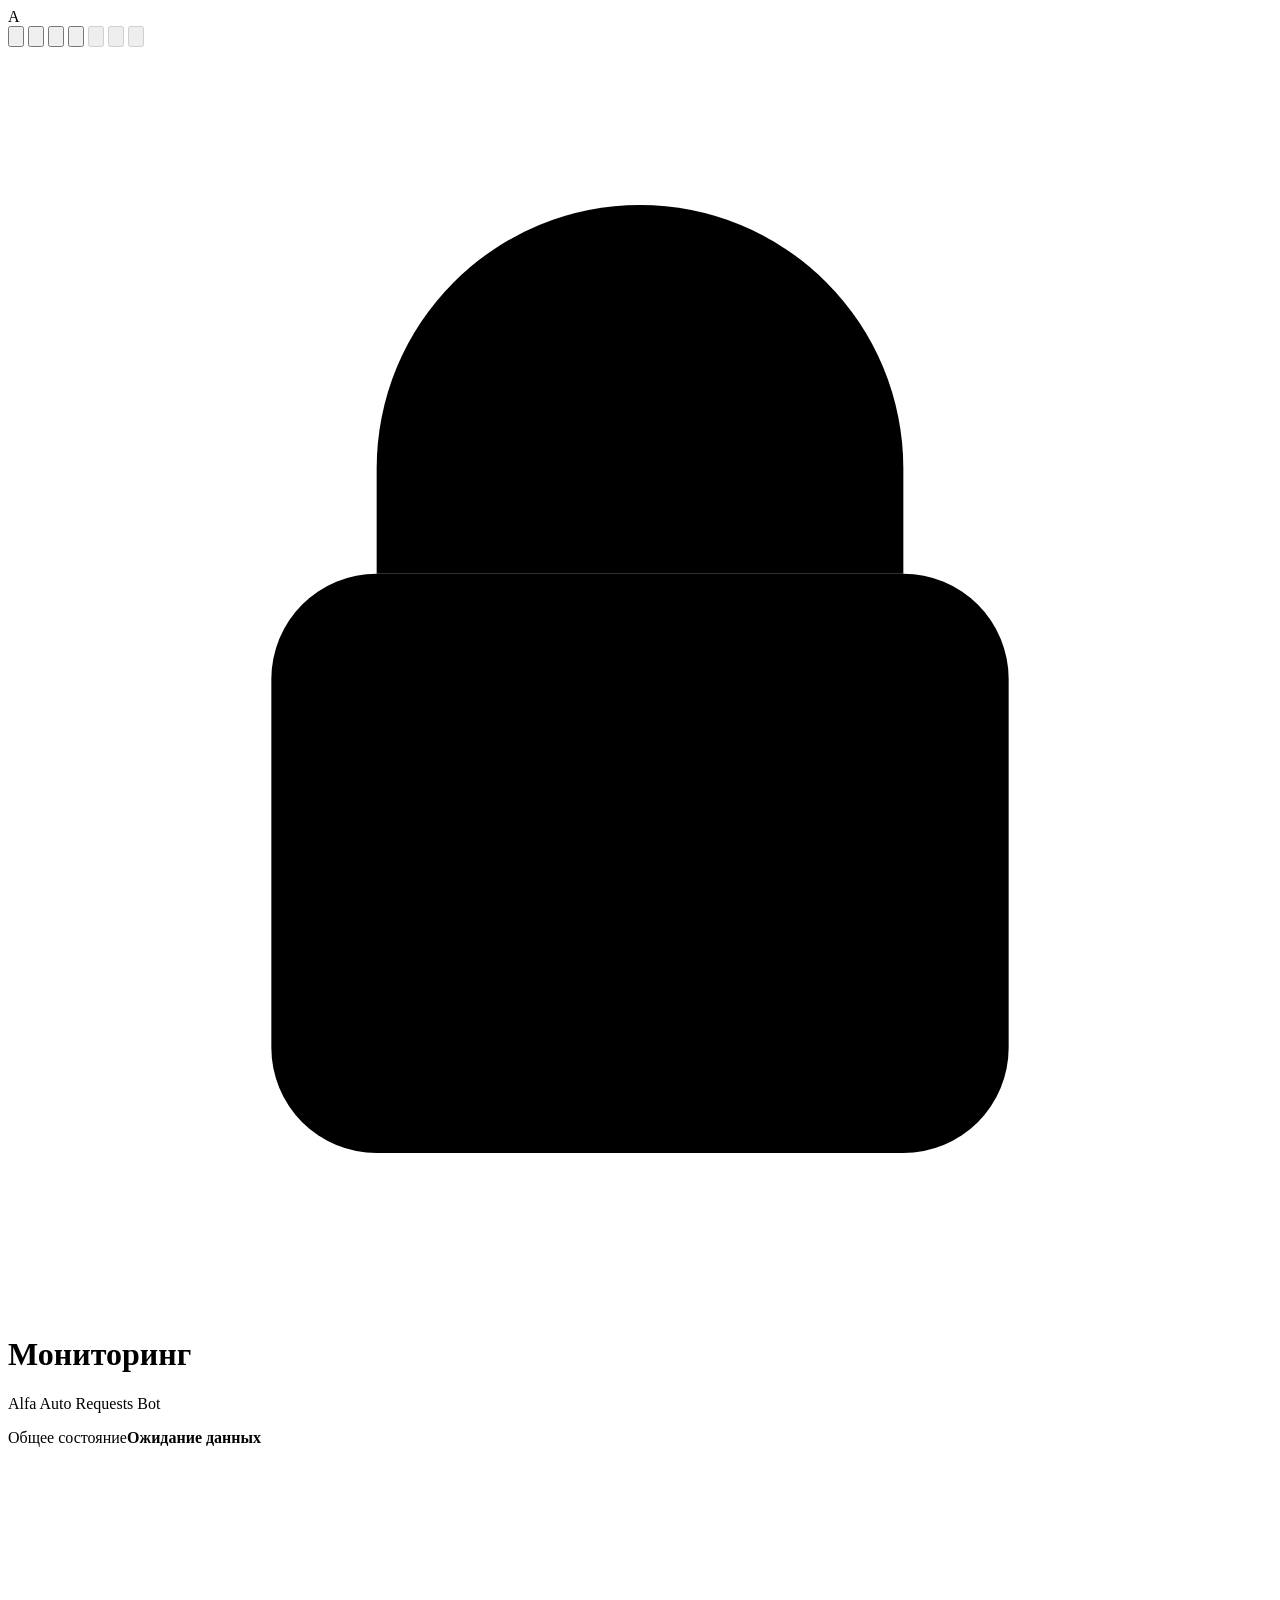
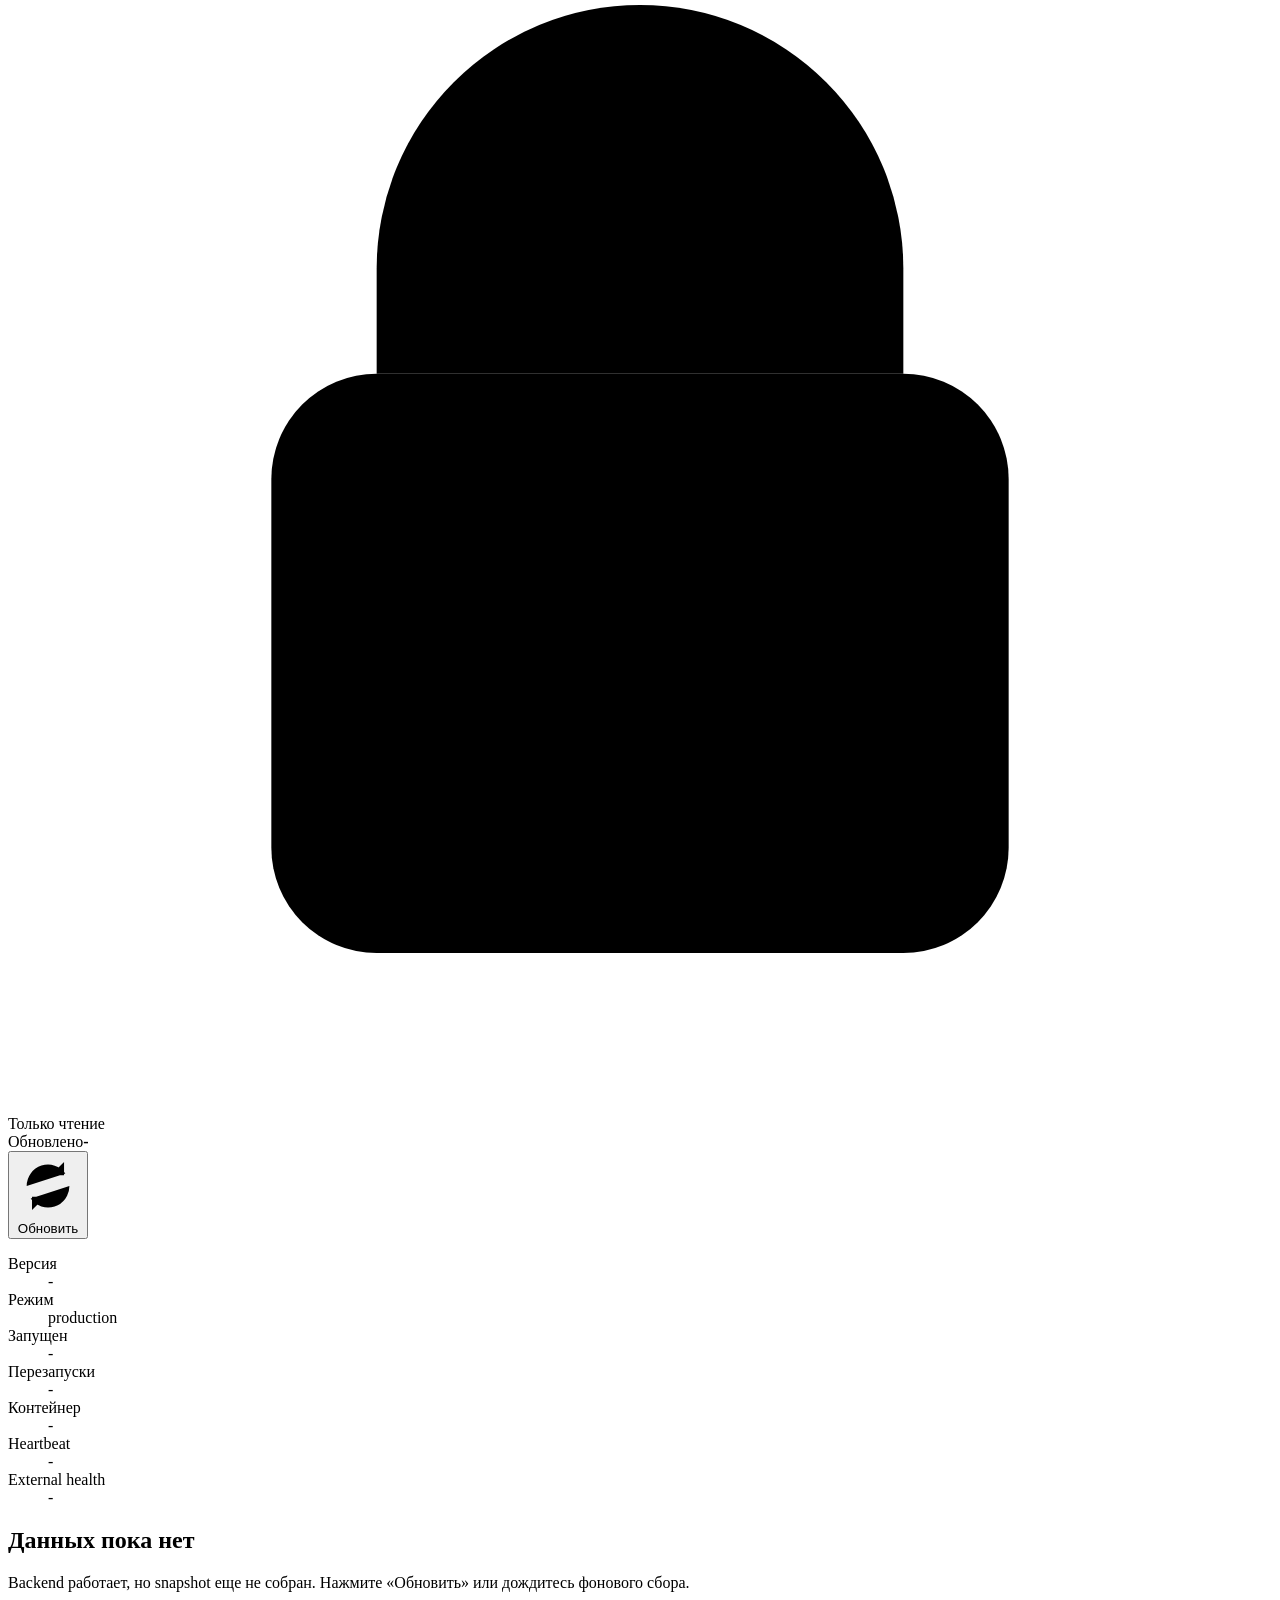
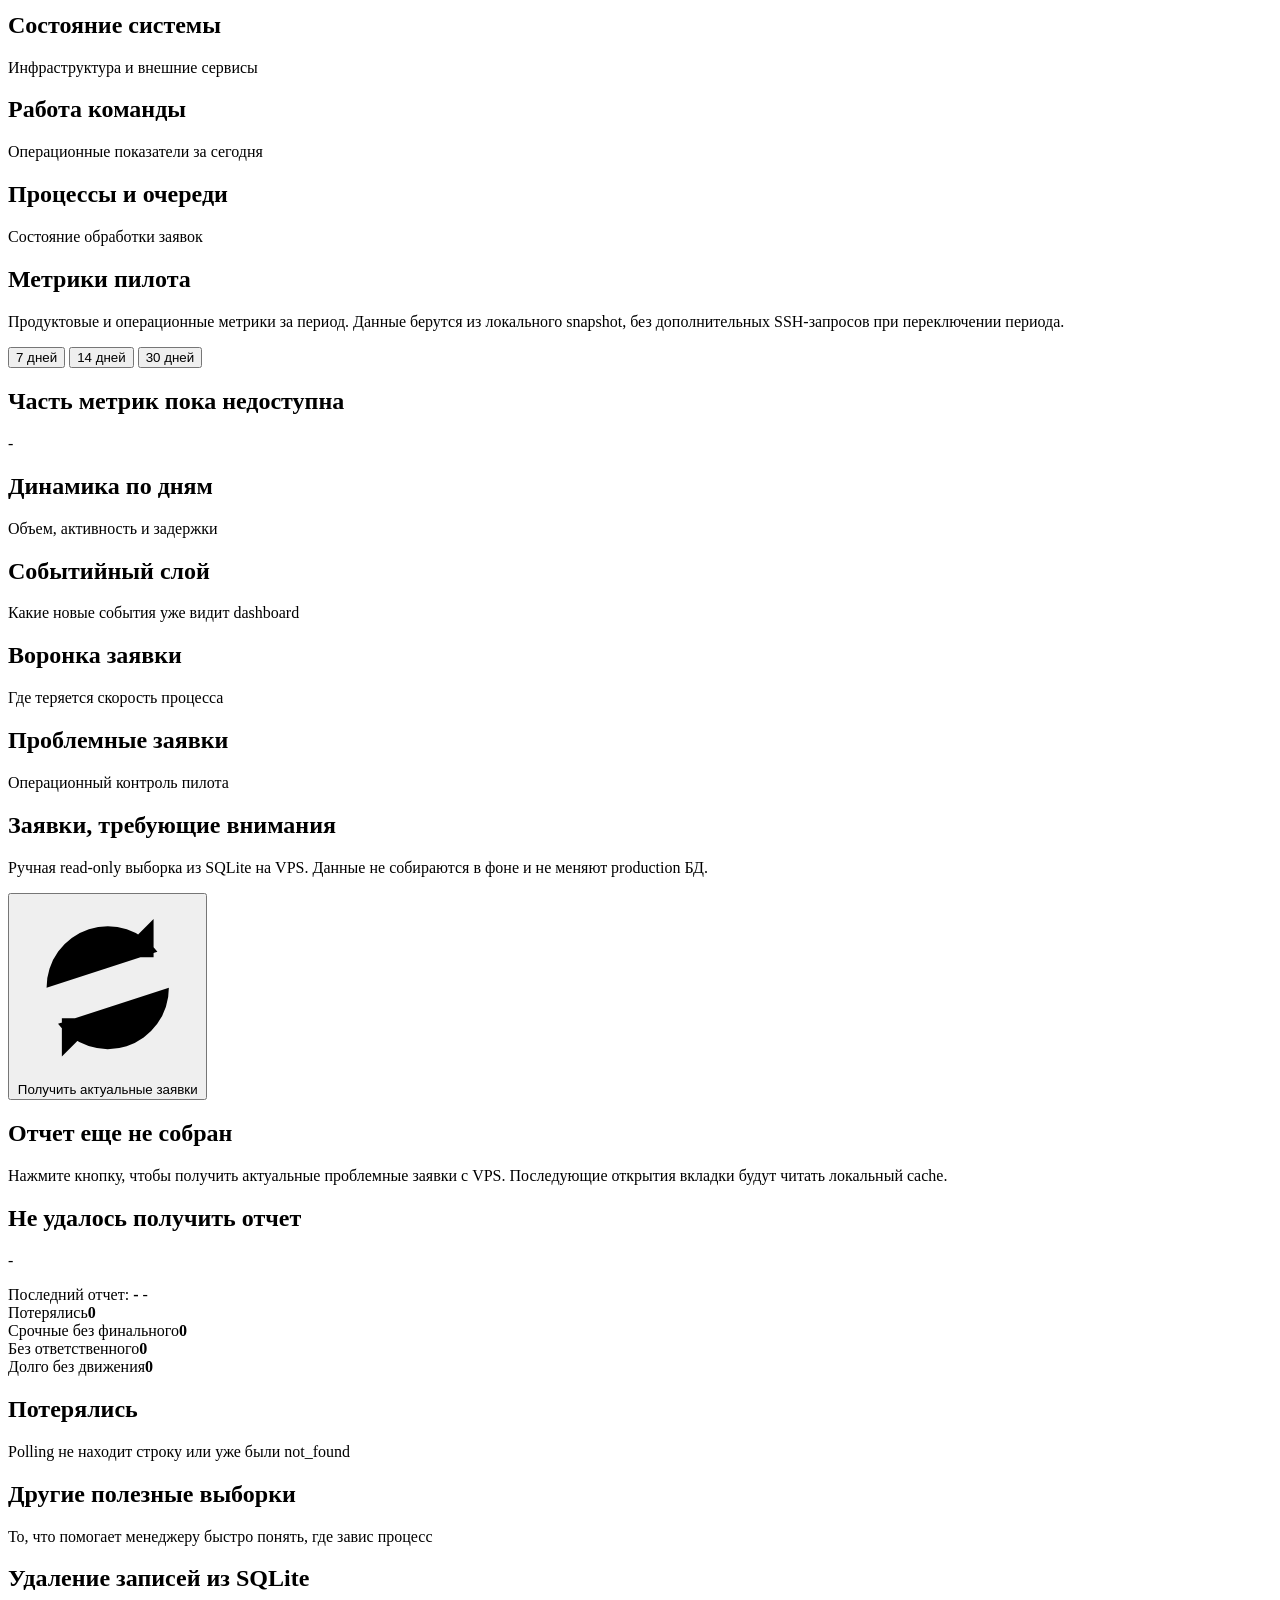
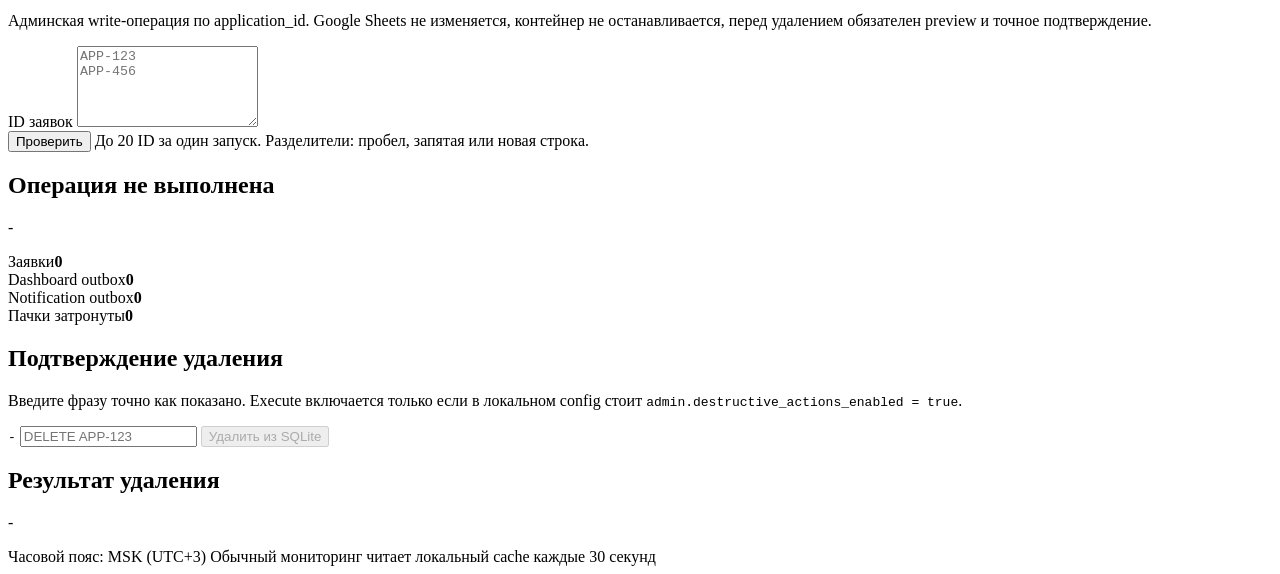
==== commit 90f2ad30: "Improve pilot dashboard metrics" ====
--- a/dashboard/static/index.html
+++ b/dashboard/static/index.html
@@ -133,7 +133,7 @@
             </section>
 
             <section id="pilot-quality" class="empty-state hidden">
-              <h2>Часть метрик пока недоступна</h2>
+              <h2 id="pilot-quality-title">Часть метрик пока недоступна</h2>
               <p id="pilot-quality-text">-</p>
             </section>
 
@@ -150,9 +150,17 @@
               <div class="section-heading"><h2>Динамика по дням</h2><span>Объем, активность и задержки</span></div>
               <div class="grid pilot-charts-grid">
                 <article class="card pilot-chart" id="pilot-chart-applications"></article>
+                <article class="card pilot-chart" id="pilot-chart-users"></article>
                 <article class="card pilot-chart" id="pilot-chart-creation"></article>
+                <article class="card pilot-chart" id="pilot-chart-editor"></article>
                 <article class="card pilot-chart" id="pilot-chart-cycle"></article>
-              </div>
+                <article class="card pilot-chart" id="pilot-chart-issues"></article>
+              </div>
+            </section>
+
+            <section class="dashboard-section">
+              <div class="section-heading"><h2>Событийный слой</h2><span>Какие новые события уже видит dashboard</span></div>
+              <article class="card pilot-events-card" id="pilot-events"></article>
             </section>
 
             <section class="dashboard-section">
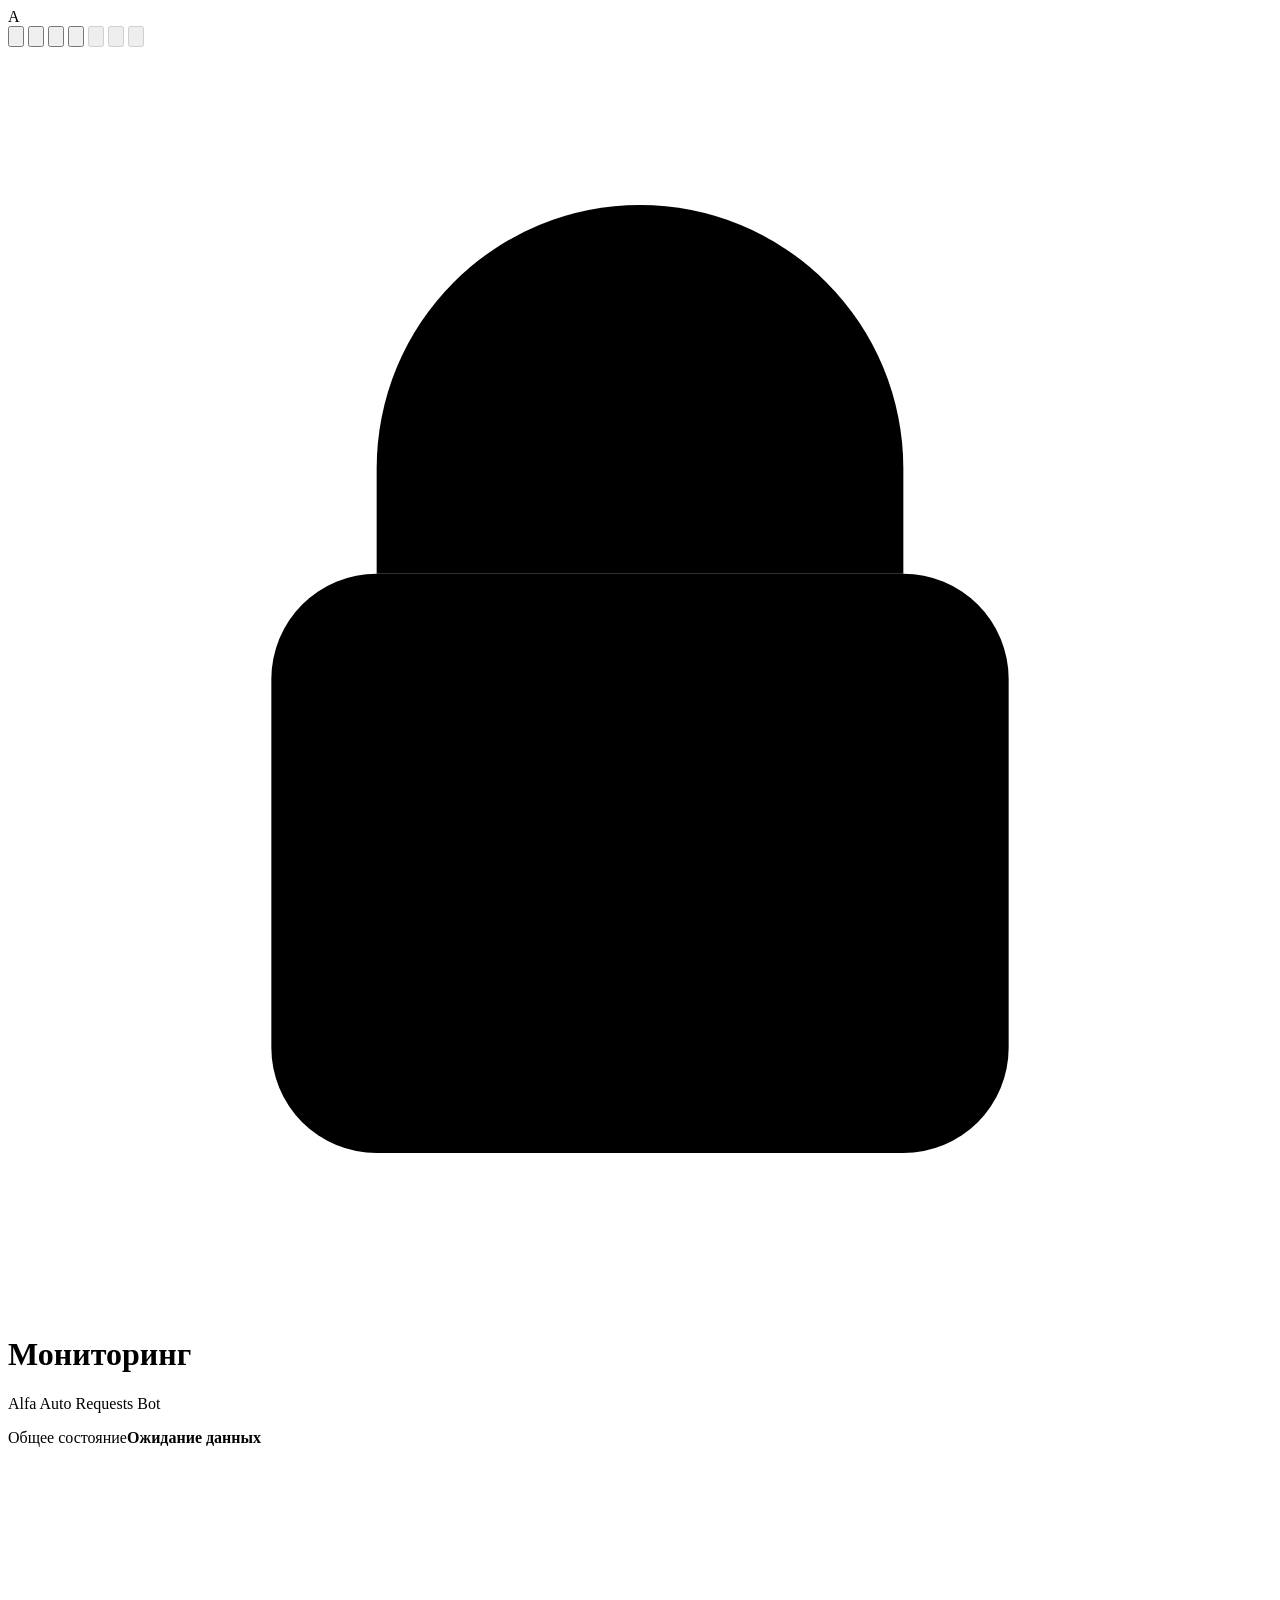
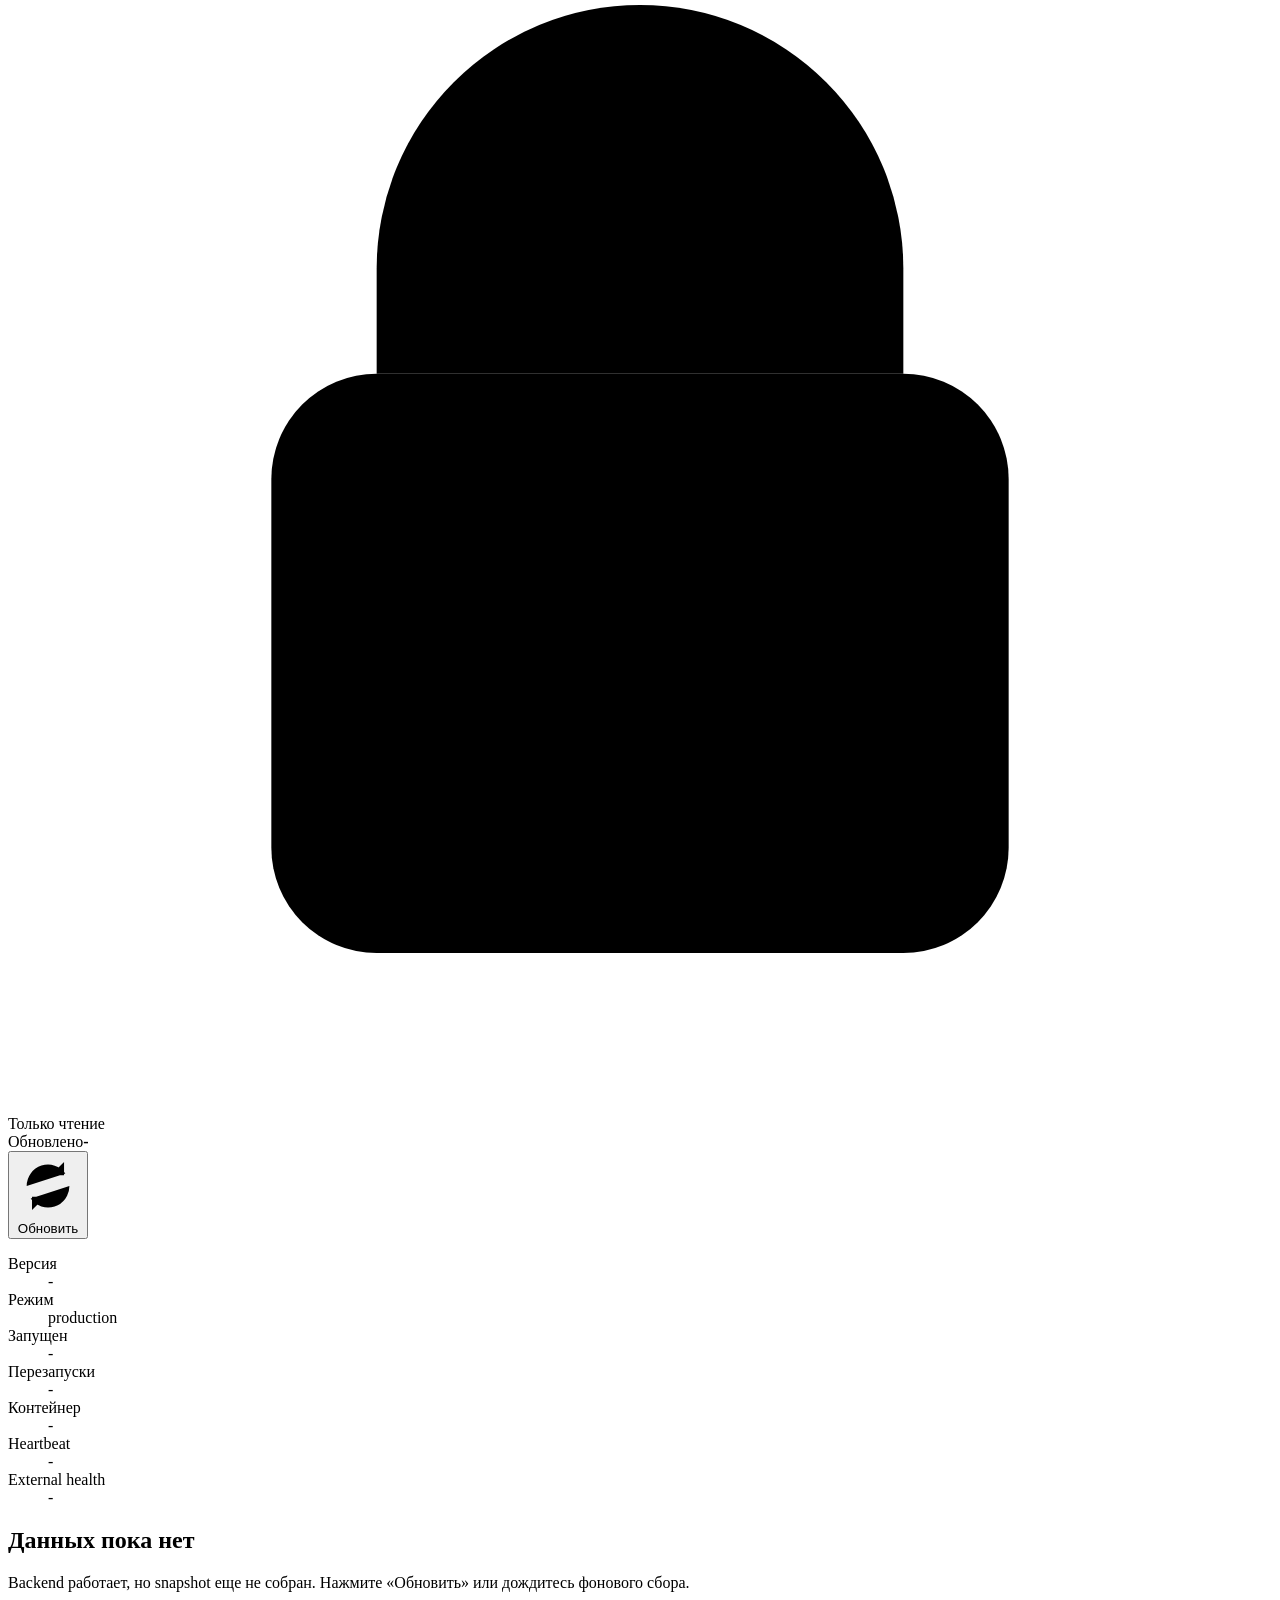
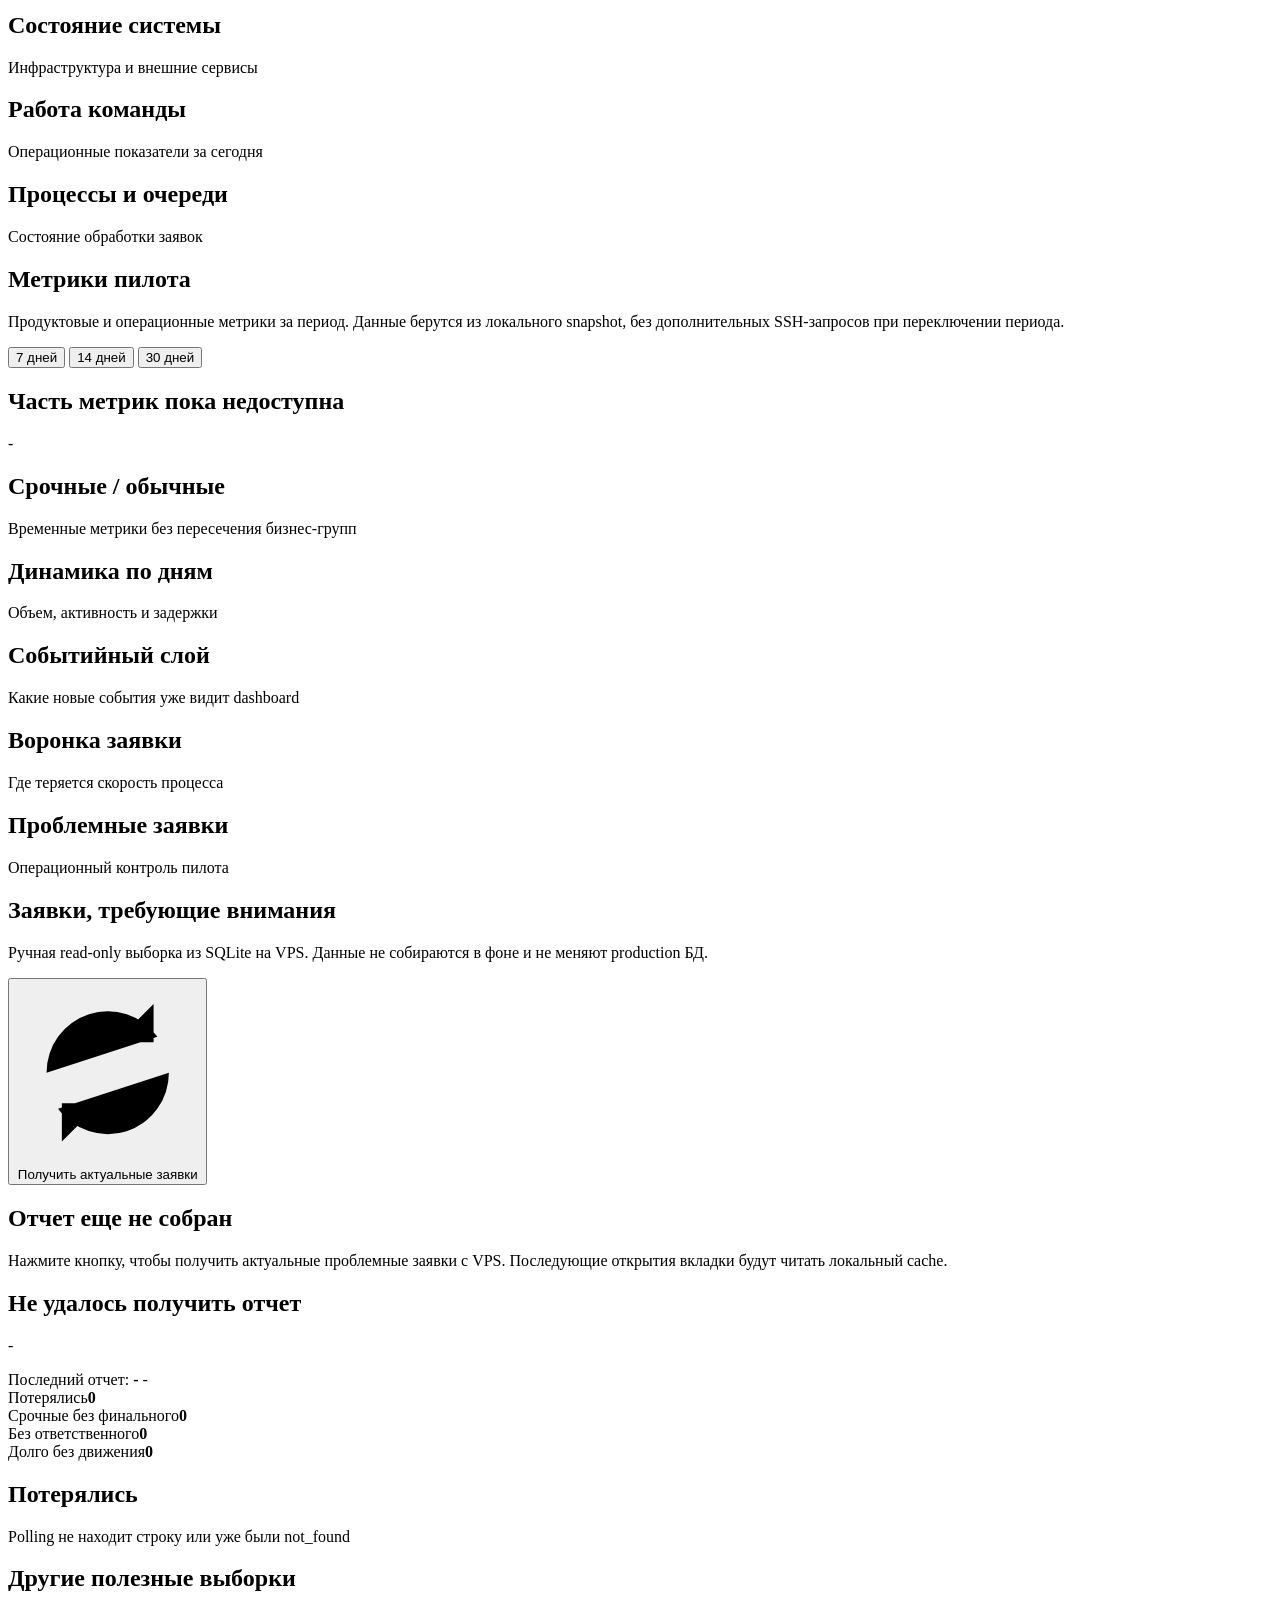
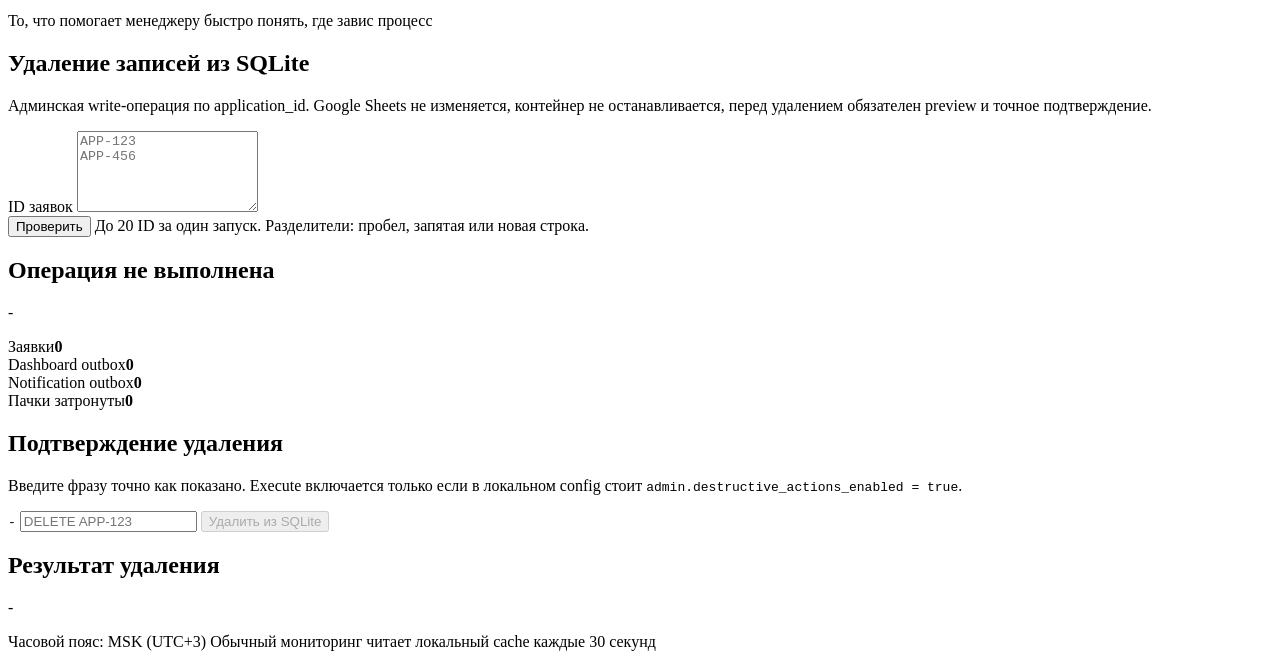
==== commit d913bfdf: "Add linked CHIPS response submissions" ====
--- a/dashboard/static/index.html
+++ b/dashboard/static/index.html
@@ -6,7 +6,7 @@
     <meta name="theme-color" content="#ffffff" />
     <title>Мониторинг | Alfa Auto Requests Bot</title>
     <link rel="icon" href="data:image/svg+xml,%3Csvg xmlns='http://www.w3.org/2000/svg' viewBox='0 0 64 64'%3E%3Crect width='64' height='64' rx='8' fill='%23e30613'/%3E%3Ctext x='32' y='45' text-anchor='middle' font-family='Arial' font-size='42' font-weight='800' fill='white'%3EA%3C/text%3E%3C/svg%3E" />
-    <link rel="stylesheet" href="/static/styles.css" />
+    <link rel="stylesheet" href="/static/styles.css?v=20260708-pilot-metrics-2" />
   </head>
   <body>
     <div class="app-shell">
@@ -144,6 +144,14 @@
               <article class="card pilot-kpi" id="pilot-kpi-editor"></article>
               <article class="card pilot-kpi" id="pilot-kpi-cycle"></article>
               <article class="card pilot-kpi" id="pilot-kpi-quality"></article>
+              <article class="card pilot-kpi" id="pilot-kpi-stickiness-wau"></article>
+              <article class="card pilot-kpi" id="pilot-kpi-stickiness-mau"></article>
+              <article class="card pilot-kpi" id="pilot-kpi-stickiness-wau-mau"></article>
+            </section>
+
+            <section class="dashboard-section">
+              <div class="section-heading"><h2>Срочные / обычные</h2><span>Временные метрики без пересечения бизнес-групп</span></div>
+              <article class="card pilot-split-card" id="pilot-urgency-split"></article>
             </section>
 
             <section class="dashboard-section">
@@ -282,6 +290,6 @@
         </footer>
       </div>
     </div>
-    <script src="/static/app.js" defer></script>
+    <script src="/static/app.js?v=20260708-pilot-metrics-2" defer></script>
   </body>
 </html>
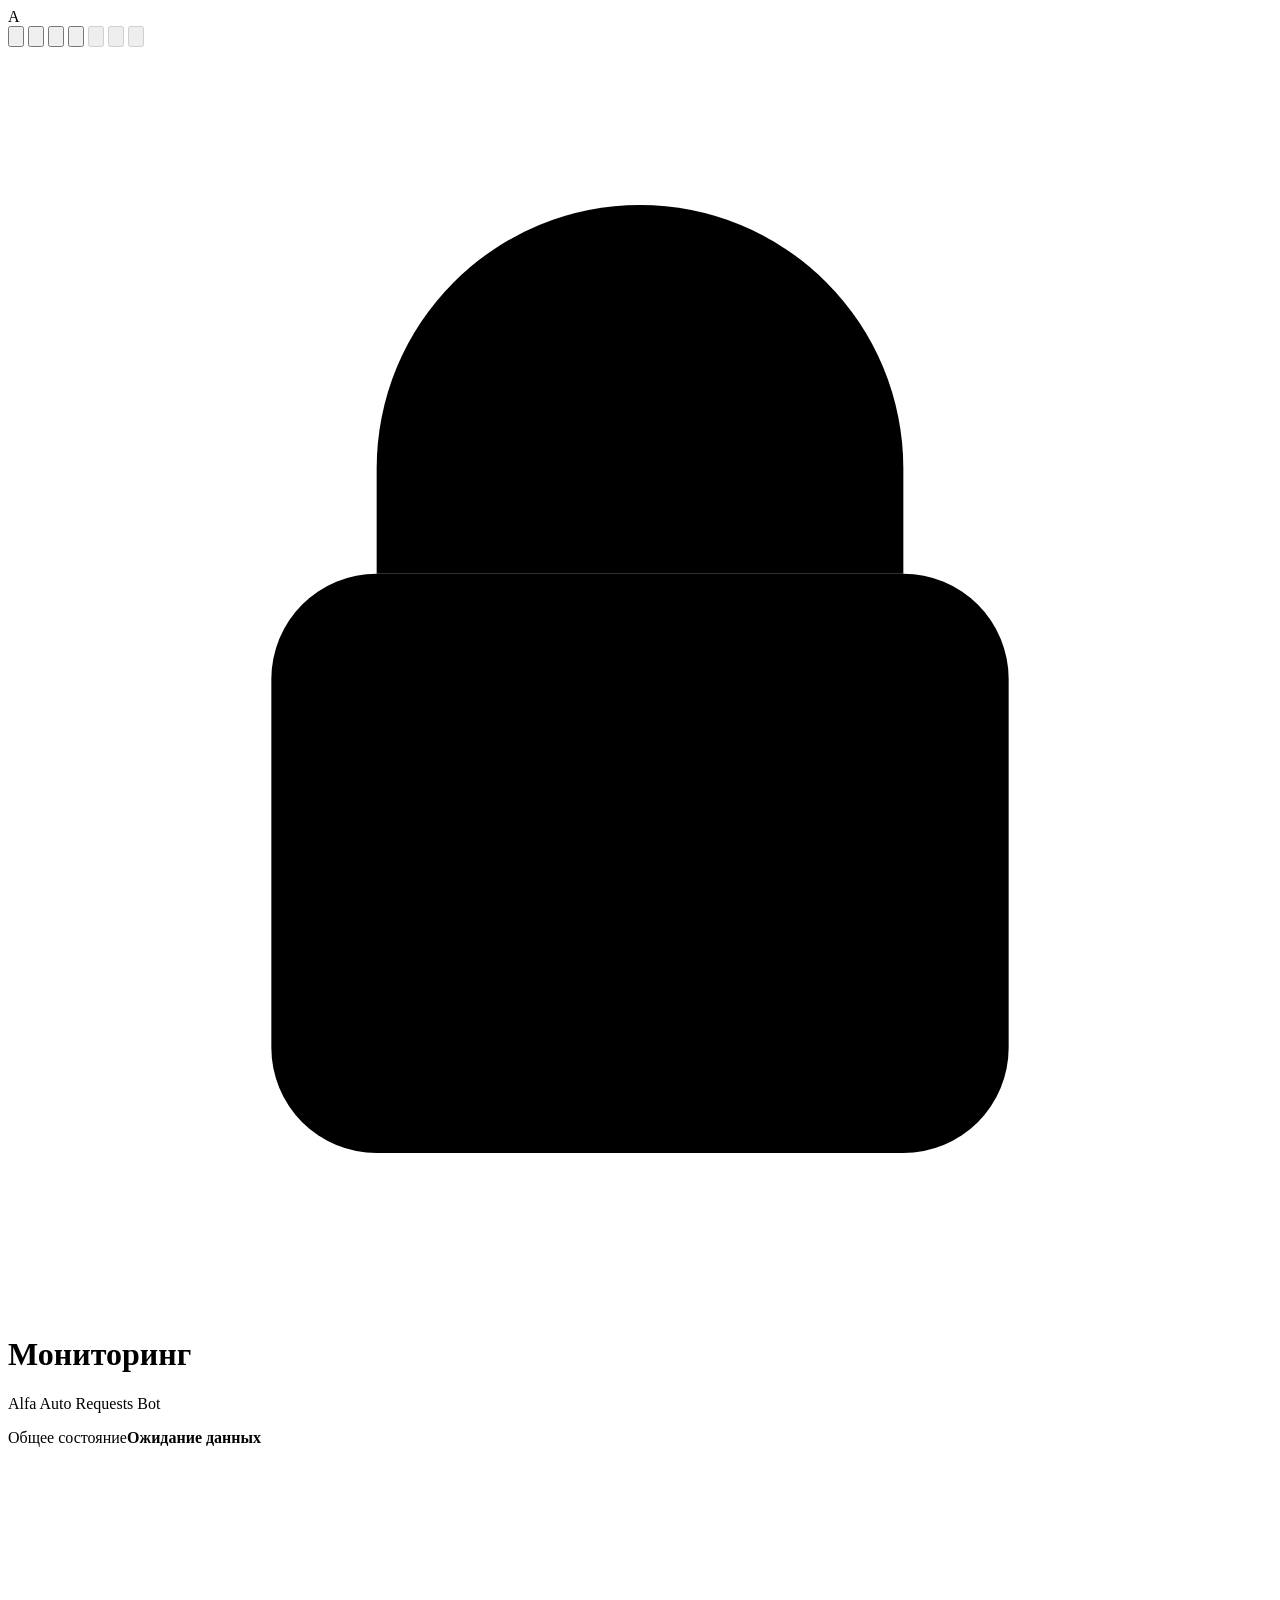
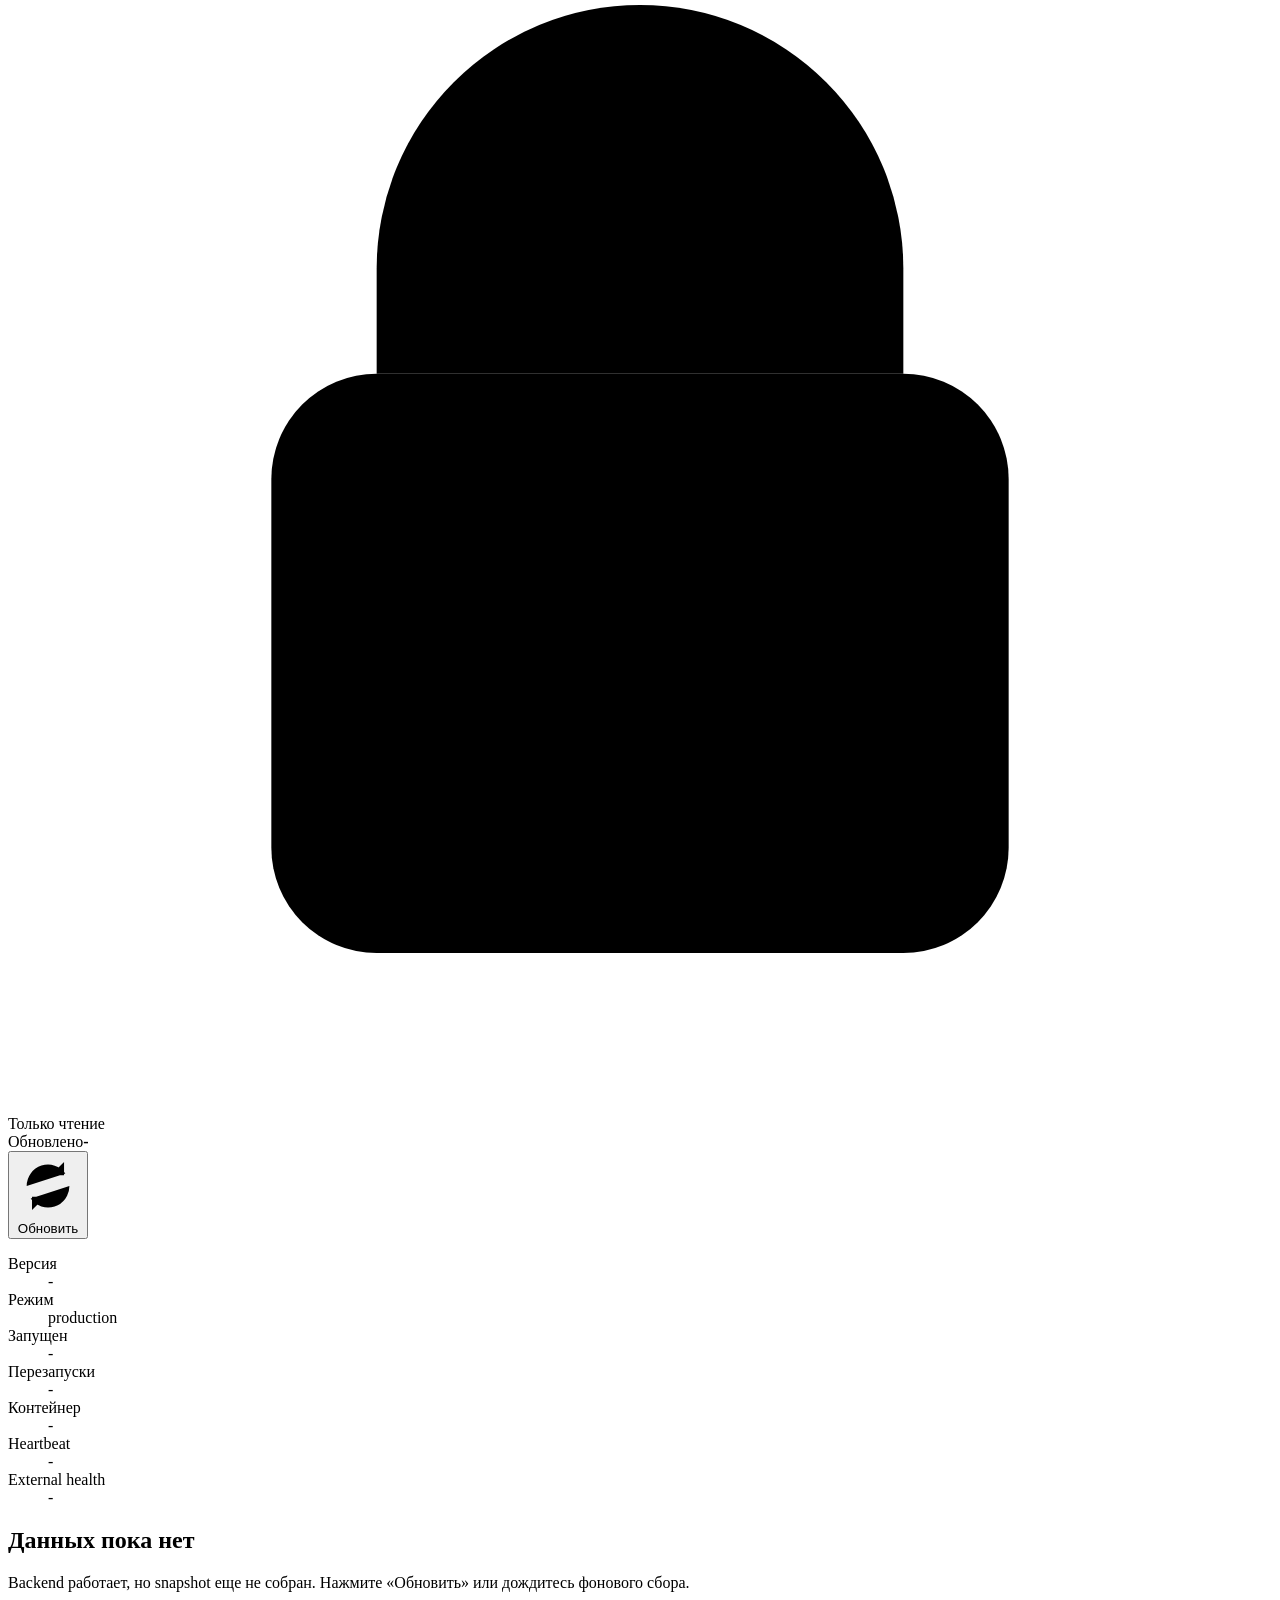
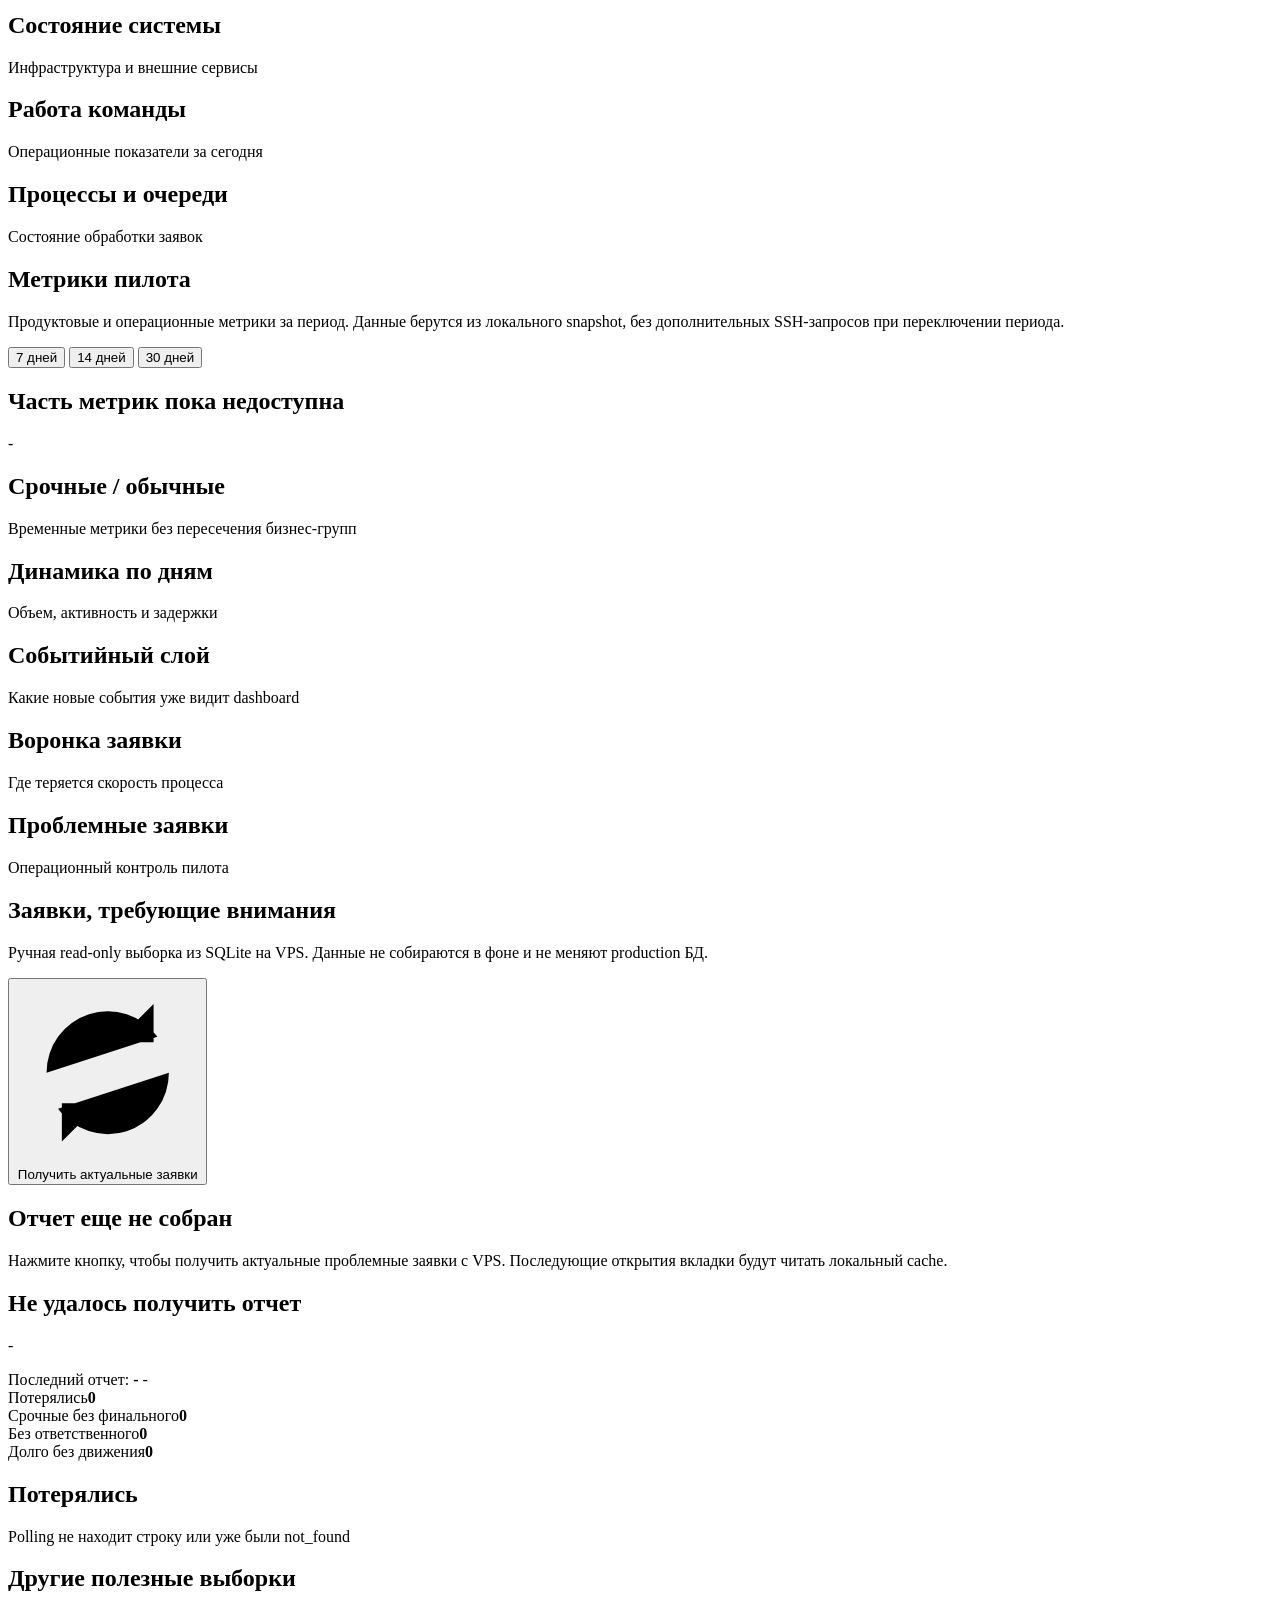
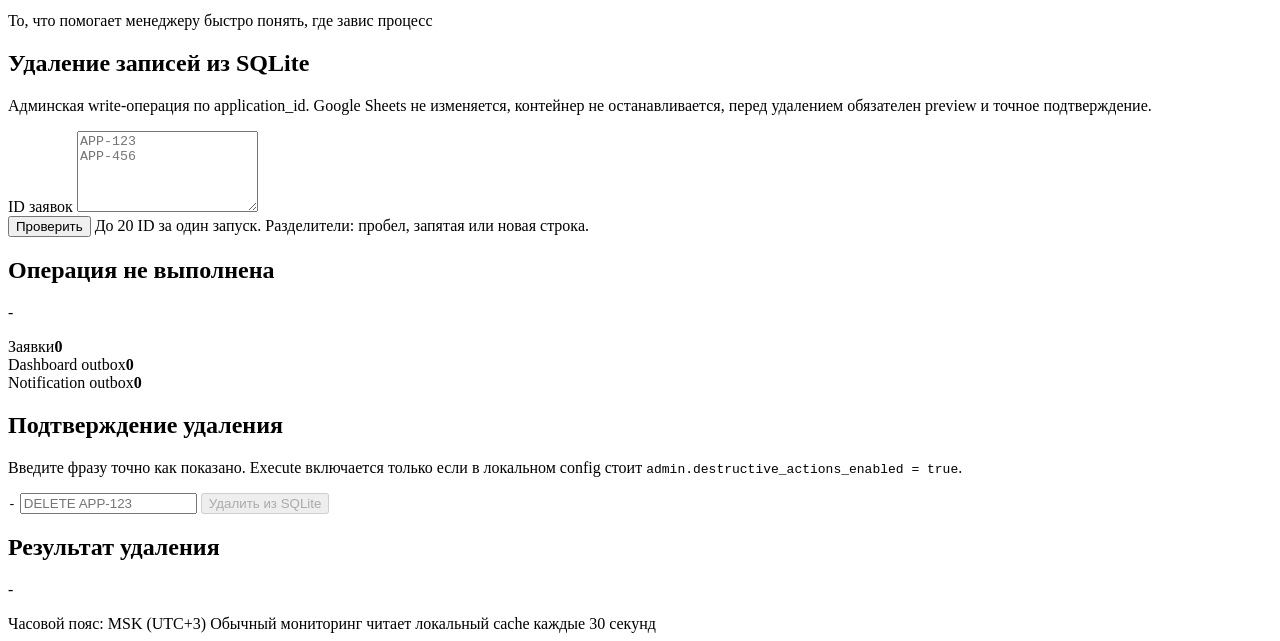
==== commit 419f54e5: "Complete dashboard and pilot updates" ====
--- a/dashboard/static/index.html
+++ b/dashboard/static/index.html
@@ -263,7 +263,6 @@
                 <article class="card summary-tile"><span>Заявки</span><strong id="delete-count-applications">0</strong></article>
                 <article class="card summary-tile"><span>Dashboard outbox</span><strong id="delete-count-dashboard">0</strong></article>
                 <article class="card summary-tile"><span>Notification outbox</span><strong id="delete-count-notification">0</strong></article>
-                <article class="card summary-tile"><span>Пачки затронуты</span><strong id="delete-count-bulk">0</strong></article>
               </div>
 
               <article class="card table-card report-card" id="delete-preview-table"></article>
